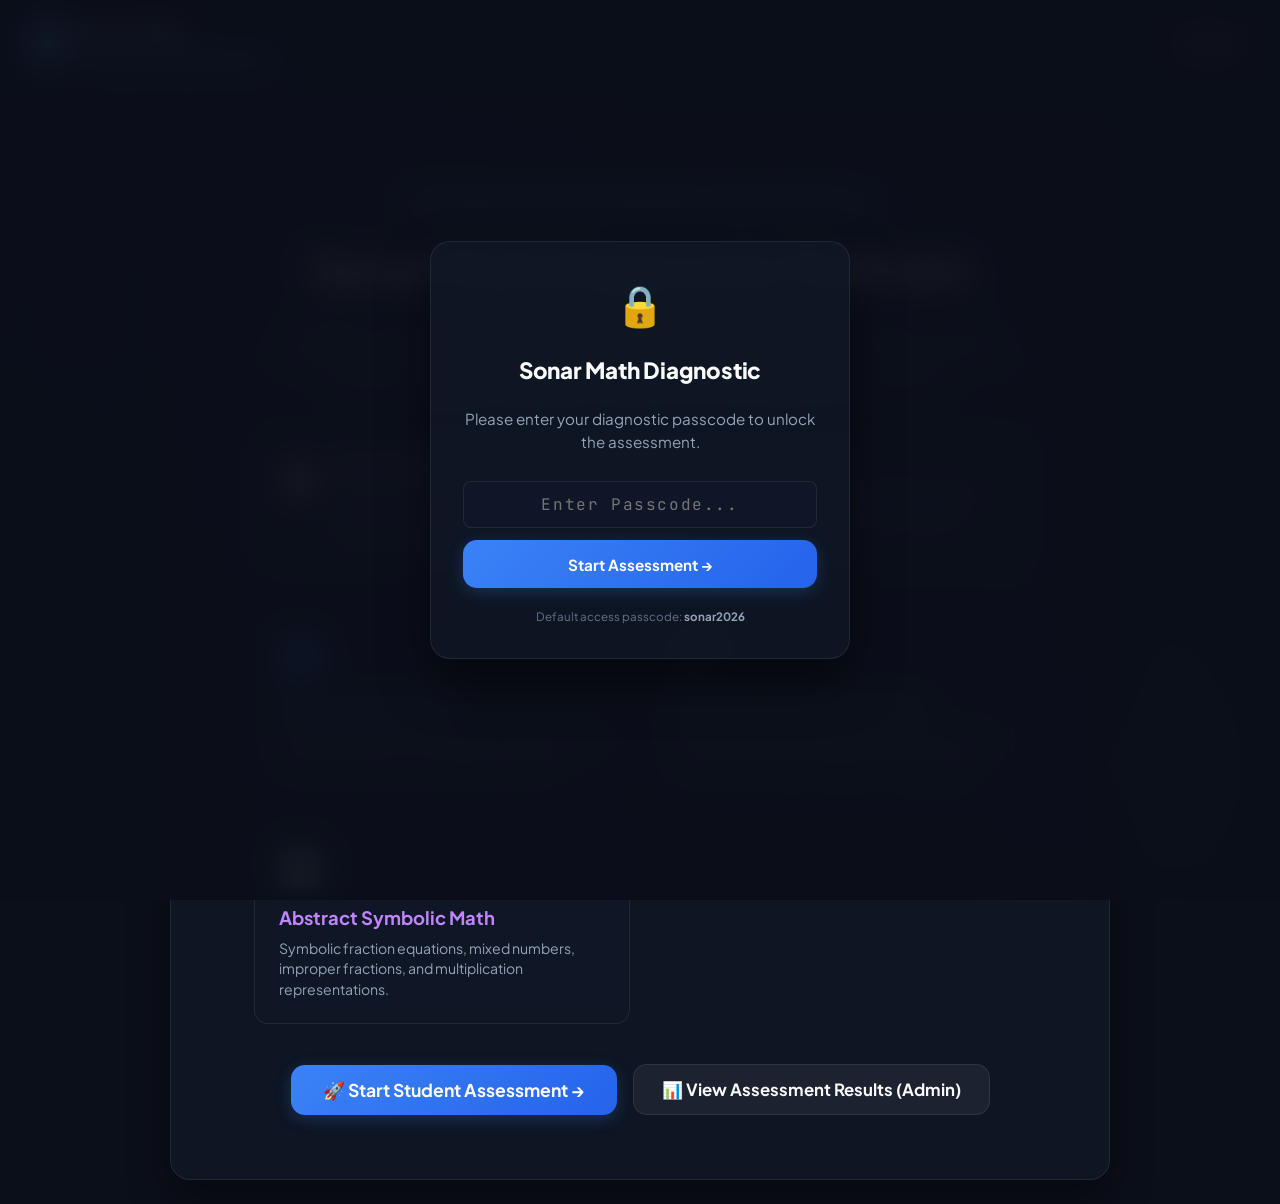
==== docs/index.html @ 07eb911c "feat: landing home page, admin results portal, and missed question review with modality explainers" ====
<!DOCTYPE html>
<html lang="en">
<head>
  <meta charset="UTF-8">
  <meta name="viewport" content="width=device-width, initial-scale=1.0, maximum-scale=1.0, user-scalable=no">
  <meta name="robots" content="noindex, nofollow">
  <title>Sonar Math: K-8 Diagnostic Sandbox (Oregon ODE & SEDA Compliant)</title>
  <link rel="stylesheet" href="styles.css">
</head>
<body class="student-mode">

  <!-- Beta Access Gatekeeper Overlay (Password Protection) -->
  <div id="beta-gatekeeper-overlay" class="calibration-overlay" style="display: none;">
    <div class="calibration-card" style="max-width: 420px;">
      <div style="font-size: 2.5rem;">🔒</div>
      <h3 class="calibration-title">Sonar Math Diagnostic</h3>
      <p class="calibration-subtitle">Please enter your diagnostic passcode to unlock the assessment.</p>
      
      <form id="form-beta-gate" style="display: flex; flex-direction: column; gap: 12px; margin-top: 8px;">
        <input 
          id="input-beta-passcode" 
          type="password" 
          placeholder="Enter Passcode..." 
          autocomplete="off"
          style="padding: 12px 16px; border-radius: var(--radius-sm); background: rgba(15, 23, 42, 0.9); border: 1.5px solid var(--border-subtle); color: #FFFFFF; font-family: var(--font-mono); font-size: 1rem; text-align: center; letter-spacing: 0.1em;"
        />
        <div id="gatekeeper-error" style="color: #F87171; font-size: 0.8rem; display: none;">
          Incorrect passcode. Please try again.
        </div>
        <button type="submit" class="btn btn-primary" style="justify-content: center; width: 100%;">
          Start Assessment →
        </button>
      </form>
      <div style="font-size: 0.72rem; color: #64748B;">
        Default access passcode: <strong style="color: #94A3B8;">sonar2026</strong>
      </div>
    </div>
  </div>

  <!-- App Header -->
  <header class="app-header">
    <div class="brand-container">
      <div class="brand-logo" id="brand-logo-trigger" title="Sonar Math Platform - Click to go Home" style="cursor: pointer;">
        <svg viewBox="0 0 24 24" width="22" height="22" fill="none" stroke="#FFFFFF" stroke-width="2.5" stroke-linecap="round" stroke-linejoin="round">
          <circle cx="12" cy="12" r="10"></circle>
          <path d="M12 2a7 7 0 0 1 7 7c0 5-7 13-7 13S5 14 5 9a7 7 0 0 1 7-7z"></path>
        </svg>
      </div>
      <div>
        <h1 class="brand-title" id="nav-brand-title" style="cursor: pointer;">Sonar Math</h1>
        <span class="brand-badge" id="header-assessment-badge">Grade 4 Fractions Diagnostic</span>
      </div>
    </div>

    <!-- Step Progress Tracker (Shown during diagnostic) -->
    <div class="step-progress-wrapper" id="step-progress-wrapper" style="display: none;">
      <div class="step-counter-text" id="step-counter-text">Question 1 of 15</div>
      <div class="step-progress-track">
        <div class="step-progress-fill" id="step-progress-fill" style="width: 5%;"></div>
      </div>
    </div>

    <!-- Header Actions -->
    <div style="display: flex; align-items: center; gap: 10px;">
      <button id="btn-header-home" type="button" class="btn btn-secondary" style="font-size: 0.8rem; padding: 6px 12px; min-height: 36px;" title="Go to Home Landing Page">
        🏠 Home
      </button>

      <button id="btn-read-aloud" type="button" class="audio-read-btn" style="display: none;" title="Listen to question">
        🔊 Listen
      </button>

      <!-- Researcher HUD Tools (Visible only when Dev Mode is toggled via F2) -->
      <div class="header-researcher-tools" id="header-researcher-tools">
        <button id="btn-toggle-mode" type="button" class="mode-toggle-btn" title="Toggle Developer HUD">
          <svg viewBox="0 0 24 24" width="14" height="14" fill="none" stroke="currentColor" stroke-width="2">
            <circle cx="12" cy="12" r="3"></circle>
            <path d="M19.4 15a1.65 1.65 0 0 0 .33 1.82l.06.06a2 2 0 0 1 0 2.83 2 2 0 0 1-2.83 0l-.06-.06a1.65 1.65 0 0 0-1.82-.33 1.65 1.65 0 0 0-1 1.51V21a2 2 0 0 1-2 2 2 2 0 0 1-2-2v-.09A1.65 1.65 0 0 0 9 19.4a1.65 1.65 0 0 0-1.82.33l-.06.06a2 2 0 0 1-2.83 0 2 2 0 0 1 0-2.83l.06-.06a1.65 1.65 0 0 0 .33-1.82 1.65 1.65 0 0 0-1.51-1H3a2 2 0 0 1-2-2 2 2 0 0 1 2-2h.09A1.65 1.65 0 0 0 4.6 9a1.65 1.65 0 0 0-.33-1.82l-.06-.06a2 2 0 0 1 0-2.83 2 2 0 0 1 2.83 0l.06.06a1.65 1.65 0 0 0 1.82.33H9a1.65 1.65 0 0 0 1-1.51V3a2 2 0 0 1 2-2 2 2 0 0 1 2 2v.09a1.65 1.65 0 0 0 1 1.51 1.65 1.65 0 0 0 1.82-.33l.06-.06a2 2 0 0 1 2.83 0 2 2 0 0 1 0 2.83l-.06.06a1.65 1.65 0 0 0-.33 1.82V9a1.65 1.65 0 0 0 1.51 1H21a2 2 0 0 1 2 2 2 2 0 0 1-2 2h-.09a1.65 1.65 0 0 0-1.51 1z"></path>
          </svg>
          <span id="mode-label">Researcher HUD</span>
        </button>

        <div id="ode-status-chip" class="status-chip is-pending">
          <span class="pulse-dot"></span>
          <span id="ode-status-text">ODE State Monitor</span>
        </div>
      </div>
    </div>
  </header>

  <!-- Main Container -->
  <main class="main-container">

    <!-- ======================================================================
         SCREEN: HOME / LANDING PAGE (INTRODUCTORY PORTAL)
         ====================================================================== -->
    <section id="screen-home" class="stage-card fsm-screen is-active">
      <div class="landing-hero">
        <div class="landing-badge">
          <span>🎯</span>
          <span>Oregon ODE & SEDA Standards Aligned Diagnostic</span>
        </div>
        <h2 class="landing-hero-title">Sonar Math Diagnostic Platform</h2>
        <p class="landing-hero-desc">
          A research-grade assessment designed to evaluate K-8 fraction cognition across multiple training modalities. 
          Identify mathematical misconceptions, discover learning modality strengths, and ensure Oregon state attemptedness compliance.
        </p>

        <!-- Assessment Introduction Notice -->
        <div class="landing-notice-card">
          <div style="font-size: 2rem;">📋</div>
          <div>
            <h3 style="color: #FFFFFF; font-size: 1.1rem; font-weight: 700; margin-bottom: 4px;">About This Diagnostic Assessment</h3>
            <p style="color: #94A3B8; font-size: 0.92rem; line-height: 1.5;">
              This is a zero-pressure assessment consisting of a 4-step onboarding setup and 15 interactive challenges. 
              Visible timers and score trackers are hidden during the test to eliminate testing anxiety and capture genuine mathematical reasoning.
            </p>
          </div>
        </div>

        <!-- 3 Training Modalities Overview -->
        <div class="landing-pillars-grid">
          <div class="landing-pillar-card">
            <div style="font-size: 2.2rem; margin-bottom: 12px;">🟦</div>
            <h3 style="color: #60A5FA; font-size: 1.15rem; font-weight: 700; margin-bottom: 6px;">Discrete Area Grids</h3>
            <p style="color: #94A3B8; font-size: 0.88rem; line-height: 1.45;">
              Partitioning unit block rectangles, shading parts of a whole, and cross-out subtraction models.
            </p>
          </div>

          <div class="landing-pillar-card">
            <div style="font-size: 2.2rem; margin-bottom: 12px;">🧪</div>
            <h3 style="color: #34D399; font-size: 1.15rem; font-weight: 700; margin-bottom: 6px;">Continuous Fluid Mechanics</h3>
            <p style="color: #94A3B8; font-size: 0.88rem; line-height: 1.45;">
              Graduated cylinder liquid pouring with resolution-invariant ±2% snap locking and interval sliders.
            </p>
          </div>

          <div class="landing-pillar-card">
            <div style="font-size: 2.2rem; margin-bottom: 12px;">🔢</div>
            <h3 style="color: #C084FC; font-size: 1.15rem; font-weight: 700; margin-bottom: 6px;">Abstract Symbolic Math</h3>
            <p style="color: #94A3B8; font-size: 0.88rem; line-height: 1.45;">
              Symbolic fraction equations, mixed numbers, improper fractions, and multiplication representations.
            </p>
          </div>
        </div>

        <!-- Call to Action Buttons -->
        <div class="landing-actions-row">
          <button id="btn-landing-start-assessment" type="button" class="btn btn-primary" style="font-size: 1.1rem; padding: 14px 32px;">
            🚀 Start Student Assessment →
          </button>
          <button id="btn-landing-open-admin" type="button" class="btn btn-secondary" style="font-size: 1.05rem; padding: 14px 28px;">
            📊 View Assessment Results (Admin)
          </button>
        </div>
      </div>
    </section>

    <!-- ======================================================================
         SCREEN: ADMIN / EDUCATOR RESULTS DASHBOARD
         ====================================================================== -->
    <section id="screen-admin-dashboard" class="stage-card fsm-screen">
      <div class="admin-dashboard-container">
        <div style="display: flex; justify-content: space-between; align-items: center; margin-bottom: 24px; flex-wrap: wrap; gap: 12px;">
          <div>
            <h2 class="onboarding-title" style="margin-bottom: 4px;">Assessment Results Portal</h2>
            <p style="color: #94A3B8; font-size: 0.95rem;">Review all student diagnostic submissions, ODE accountability metrics, and metacognitive delta scores.</p>
          </div>
          <button id="btn-admin-back-home" type="button" class="btn btn-secondary">
            ← Back to Home
          </button>
        </div>

        <!-- High-Level Stats -->
        <div class="admin-stats-row">
          <div class="admin-stat-card">
            <span class="metric-label">Total Submissions</span>
            <span class="admin-stat-number" id="admin-stat-total-sessions">0</span>
          </div>
          <div class="admin-stat-card">
            <span class="metric-label">Average Score</span>
            <span class="admin-stat-number" id="admin-stat-avg-score">--%</span>
          </div>
          <div class="admin-stat-card">
            <span class="metric-label">ODE Valid Rate</span>
            <span class="admin-stat-number" id="admin-stat-valid-rate" style="color: #10B981;">--%</span>
          </div>
          <div class="admin-stat-card">
            <span class="metric-label">Mean Motor Latency</span>
            <span class="admin-stat-number" id="admin-stat-avg-latency" style="color: #A855F7;">-- ms</span>
          </div>
        </div>

        <!-- Results Table -->
        <div class="admin-table-container">
          <table class="admin-table" id="admin-sessions-table">
            <thead>
              <tr>
                <th>Date / Time</th>
                <th>Session ID</th>
                <th>Grade</th>
                <th>Preferred Modality</th>
                <th>Score (15 Items)</th>
                <th>ODE Status</th>
                <th>Delta Calibration (Δ)</th>
                <th>Device</th>
              </tr>
            </thead>
            <tbody id="admin-sessions-tbody">
              <tr>
                <td colspan="8" style="text-align: center; color: #64748B; padding: 32px;">
                  No student assessment sessions recorded yet. Completed assessments will appear here automatically.
                </td>
              </tr>
            </tbody>
          </table>
        </div>

        <!-- Admin Table Actions -->
        <div style="display: flex; justify-content: space-between; align-items: center; flex-wrap: wrap; gap: 12px;">
          <div style="display: flex; gap: 10px; flex-wrap: wrap;">
            <button id="btn-admin-export-csv" type="button" class="btn btn-secondary">
              📥 Export All to CSV
            </button>
            <button id="btn-admin-export-json" type="button" class="btn btn-secondary">
              📥 Export All to JSON
            </button>
            <button id="btn-admin-load-demo" type="button" class="btn btn-secondary" style="color: #38BDF8; border-color: rgba(56, 189, 248, 0.4);">
              ✨ Load Demo Classroom Data
            </button>
          </div>
          <button id="btn-admin-clear-data" type="button" class="btn btn-secondary" style="color: #F87171; border-color: rgba(248, 113, 113, 0.3);">
            🗑️ Clear Stored Data
          </button>
        </div>
      </div>
    </section>
    
    <!-- ======================================================================
         SCREEN 1: GRADE ROUTER
         ====================================================================== -->
    <section id="screen-1-grade" class="stage-card fsm-screen">
      <div class="onboarding-card">
        <span class="onboarding-title-badge">Screen 1 of 20 • Diagnostic Setup</span>
        <h2 class="onboarding-title">Welcome to Sonar Math!</h2>
        <p class="onboarding-desc">Select your grade level to launch your personalized diagnostic assessment.</p>

        <div class="selection-grid-3">
          <div class="selection-card" data-grade="3">
            <span class="card-icon">🌱</span>
            <h3 class="card-title">Grade 3</h3>
            <p class="card-subtitle">Equal sharing, unit fractions, and basic visual partition foundations.</p>
          </div>

          <div class="selection-card is-selected" data-grade="4">
            <span class="card-icon">⚡</span>
            <div style="display: flex; justify-content: space-between; align-items: center;">
              <h3 class="card-title">Grade 4</h3>
              <span class="badge" style="background:#38BDF8; color:#0F172A; font-weight:800; font-size:0.7rem; padding:2px 8px; border-radius:10px;">ACTIVE PILOT</span>
            </div>
            <p class="card-subtitle">Equivalence, continuous volume transfer, decomposition & operations (CCSS 4.NF).</p>
          </div>

          <div class="selection-card" data-grade="5">
            <span class="card-icon">🚀</span>
            <h3 class="card-title">Grade 5</h3>
            <p class="card-subtitle">Unlike denominators, fractional scaling, and division of fractions.</p>
          </div>
        </div>

        <div style="display: flex; justify-content: space-between; align-items: center;">
          <button id="btn-back-to-home-from-grade" type="button" class="btn btn-secondary">
            ← Back to Home
          </button>
          <button id="btn-next-screen-1" type="button" class="btn btn-primary">
            Next: Modality Setup →
          </button>
        </div>
      </div>
    </section>

    <!-- ======================================================================
         SCREEN 2: MODALITY SELF-PERCEPTION SELECTION
         ====================================================================== -->
    <section id="screen-2-modality" class="stage-card fsm-screen">
      <div class="onboarding-card">
        <span class="onboarding-title-badge">Screen 2 of 20 • Metacognitive Calibration</span>
        <h2 class="onboarding-title">How do you like to explore math ideas best?</h2>
        <p class="onboarding-desc">Choose the learning style that feels most natural to you. We'll use this to calculate your Metacognitive Delta at the end!</p>

        <div class="selection-grid-3">
          <div class="selection-card is-selected" data-modality="discrete">
            <span class="card-icon">🟦</span>
            <h3 class="card-title">Visual & Area Grids</h3>
            <p class="card-subtitle">"I understand math best when I see shapes, shaded blocks, and partitioned rectangles."</p>
          </div>

          <div class="selection-card" data-modality="continuous">
            <span class="card-icon">🧪</span>
            <h3 class="card-title">Fluids & Sliders</h3>
            <p class="card-subtitle">"I understand math best when pouring liquid volume, sliding along lines, and measuring."</p>
          </div>

          <div class="selection-card" data-modality="abstract">
            <span class="card-icon">🔢</span>
            <h3 class="card-title">Numbers & Equations</h3>
            <p class="card-subtitle">"I understand math best using symbolic fraction numbers, equations, and mental math."</p>
          </div>
        </div>

        <div style="display: flex; justify-content: space-between; align-items: center;">
          <button id="btn-back-screen-2" type="button" class="btn btn-secondary">
            ← Back
          </button>
          <button id="btn-next-screen-2" type="button" class="btn btn-primary">
            Next: Choose Your Theme →
          </button>
        </div>
      </div>
    </section>

    <!-- ======================================================================
         SCREEN 3: BEHAVIORAL INTEREST PROMPT
         ====================================================================== -->
    <section id="screen-3-theme" class="stage-card fsm-screen">
      <div class="onboarding-card">
        <span class="onboarding-title-badge">Screen 3 of 20 • Laboratory Theme</span>
        <h2 class="onboarding-title">Choose your diagnostic lab theme!</h2>
        <p class="onboarding-desc">Pick an environment for your problem scenarios and interactive visual cues.</p>

        <div class="selection-grid-4">
          <div class="selection-card is-selected" data-theme="space">
            <span class="card-icon">🚀</span>
            <h3 class="card-title">Space Station</h3>
            <p class="card-subtitle">Rocket fuel mixtures, satellite solar grids, and orbital trajectories.</p>
          </div>

          <div class="selection-card" data-theme="ocean">
            <span class="card-icon">🌊</span>
            <h3 class="card-title">Marine Lab</h3>
            <p class="card-subtitle">Submarine ballast chambers, coral research grids, and ocean depth gauges.</p>
          </div>

          <div class="selection-card" data-theme="culinary">
            <span class="card-icon">🧁</span>
            <h3 class="card-title">Master Bakery</h3>
            <p class="card-subtitle">Ingredient measuring cups, sheet pan grids, and recipe portions.</p>
          </div>

          <div class="selection-card" data-theme="sports">
            <span class="card-icon">⚽</span>
            <h3 class="card-title">Sports Science</h3>
            <p class="card-subtitle">Hydration stations, stadium seating blocks, and track intervals.</p>
          </div>
        </div>

        <div style="display: flex; justify-content: space-between; align-items: center;">
          <button id="btn-back-screen-3" type="button" class="btn btn-secondary">
            ← Back
          </button>
          <button id="btn-next-screen-3" type="button" class="btn btn-primary">
            Next: Device Calibration →
          </button>
        </div>
      </div>
    </section>

    <!-- ======================================================================
         SCREEN 4: SANDBOX WELCOME & PRE-TEST DEVICE CALIBRATION CHECK
         ====================================================================== -->
    <section id="screen-4-calibration" class="stage-card fsm-screen">
      <div class="onboarding-card">
        <span class="onboarding-title-badge">Screen 4 of 20 • Pre-Test Verification</span>
        <h2 class="onboarding-title">Screen, Touch & Sound Check</h2>
        <p class="onboarding-desc">Before starting the math problems, tap each target bubble below to verify that your inputs and buttons are acknowledged!</p>

        <div class="calibration-stage-container">
          <div class="calibration-targets-box" id="calibration-interactive-box">
            <div class="calibration-target-bubble" id="cal-target-1" data-target="1">
              <span>Target</span>
              <span>1</span>
            </div>
            <div class="calibration-target-bubble" id="cal-target-2" data-target="2">
              <span>Target</span>
              <span>2</span>
            </div>
            <div class="calibration-target-bubble" id="cal-target-3" data-target="3">
              <span>Target</span>
              <span>3</span>
            </div>
          </div>

          <div class="calibration-checklist">
            <div class="checklist-item" id="chk-input-ready">
              <span class="checklist-icon">1</span>
              <span>Touch / Mouse Input: Tap all 3 target bubbles above to calibrate interaction</span>
            </div>
            <div class="checklist-item" id="chk-sound-ready">
              <span class="checklist-icon">2</span>
              <span>Sound & Audio Voice: Tap "Test Voice" to confirm audio read-aloud works</span>
            </div>
            <div class="checklist-item" id="chk-latency-ready">
              <span class="checklist-icon">3</span>
              <span>Input Latency Baseline: Zero-pressure background motor tracking initialized</span>
            </div>
          </div>

          <div style="display: flex; justify-content: space-between; align-items: center; margin-top: 8px;">
            <button id="btn-cal-test-voice" type="button" class="btn btn-secondary">
              🔊 Test Voice
            </button>
            <button id="btn-start-diagnostic" type="button" class="btn btn-primary" disabled style="opacity: 0.5; cursor: not-allowed;">
              Begin Diagnostic Assessment (15 Items) →
            </button>
          </div>
        </div>
      </div>
    </section>

    <!-- ======================================================================
         SCREENS 5-19: THE 15-QUESTION DIAGNOSTIC BATTERY
         ====================================================================== -->
    <section id="screen-diagnostic" class="stage-card fsm-screen">
      <!-- Item Navigation Tabs (Hidden in student mode for calm focus, visible in HUD) -->
      <nav class="item-nav-bar" id="item-nav-bar" aria-label="Question Navigation" style="display: none;">
        <div id="item-tabs" class="item-tabs">
          <!-- Populated dynamically via questions.data.js -->
        </div>
      </nav>

      <div class="prompt-section">
        <div style="display: flex; justify-content: space-between; align-items: center; gap: 12px;">
          <span id="prompt-badge" class="prompt-badge">Phase 1 • CONTINUOUS</span>
          <span id="question-progress-badge" style="font-size: 0.82rem; font-weight: 700; color: #94A3B8;">Question 1 of 15</span>
        </div>
        <h2 id="prompt-title" class="prompt-title">Pour water into the graduated cylinder until it is exactly 3/4 full.</h2>
        <p id="prompt-subtitle" class="prompt-subtitle">Drag the water level to fill the cylinder. Release when you are ready.</p>
      </div>

      <!-- Canvas Viewport (Dynamically mounts the 5 mechanics) -->
      <div id="canvas-viewport" class="canvas-viewport">
        <!-- Rendered by CylinderComponent, GridComponent, NumberLineSliderComponent, MultipleChoiceComponent, or NumericFractionInputComponent -->
      </div>

      <!-- Stage Footer Actions -->
      <footer class="stage-footer">
        <button id="btn-reset-manipulative" type="button" class="btn btn-secondary">
          <svg viewBox="0 0 24 24" width="18" height="18" fill="none" stroke="currentColor" stroke-width="2">
            <path d="M3 12a9 9 0 1 0 9-9 9.75 9.75 0 0 0-6.74 2.74L3 8"></path>
            <path d="M3 3v5h5"></path>
          </svg>
          Reset
        </button>

        <button id="btn-submit-answer" type="button" class="btn btn-primary">
          Submit Response & Continue →
        </button>
      </footer>
    </section>

    <!-- ======================================================================
         SCREEN 20: POST-ASSESSMENT & METACOGNITIVE DELTA REPORT PAGE
         ====================================================================== -->
    <section id="screen-20-postcheck" class="stage-card fsm-screen">
      <div id="postcheck-mount-point">
        <!-- Rendered dynamically by renderScreen20Delta() -->
      </div>
    </section>

    <!-- ======================================================================
         RESEARCHER / PROCTOR HUD (HIDDEN IN STUDENT MODE)
         ====================================================================== -->
    <aside class="sidebar" id="researcher-sidebar">
      
      <!-- Micro-Telemetry HUD -->
      <div class="hud-panel">
        <div class="hud-header">
          <span class="hud-title">Micro-Telemetry HUD</span>
          <span style="font-size: 0.75rem; color: #64748B;">performance.now()</span>
        </div>

        <div class="metric-grid">
          <div class="metric-card">
            <span class="metric-label">First Touch Latency</span>
            <span id="telemetry-first-interaction" class="metric-value highlight-cyan">-- ms</span>
          </div>

          <div class="metric-card">
            <span class="metric-label">Active Item Time</span>
            <span id="telemetry-latency" class="metric-value">0.0 s</span>
          </div>

          <div class="metric-card">
            <span class="metric-label">Input Mechanism</span>
            <span id="telemetry-input" class="metric-value">UNKNOWN</span>
          </div>

          <div class="metric-card">
            <span class="metric-label">Magnetic Snap (±2%)</span>
            <span id="telemetry-snap" class="metric-value">SEEKING...</span>
          </div>

          <div class="metric-card">
            <span class="metric-label">Current Reading</span>
            <span id="telemetry-current-val" class="metric-value highlight-cyan">0.0%</span>
          </div>

          <div class="metric-card">
            <span class="metric-label">Friction Markers</span>
            <span id="telemetry-friction" class="metric-value">0 events</span>
          </div>
        </div>

        <div class="metric-card" style="margin-top: 4px;">
          <span class="metric-label">Pedagogical Evaluation</span>
          <span id="telemetry-accuracy" class="metric-value highlight-amber">ADJUSTING</span>
        </div>
      </div>

      <!-- Oregon ODE & Offline Storage Inspector -->
      <div class="hud-panel">
        <div class="hud-header">
          <span class="hud-title">ODE State Accountability</span>
          <span id="ode-attempted-count" style="font-family: var(--font-mono); font-weight: 700; color: #38BDF8;">0 / 15</span>
        </div>

        <div class="metric-card">
          <span class="metric-label">Oregon Accountability Status</span>
          <span id="ode-codes-badge" class="metric-value highlight-amber">TstAtmptCd: 'I' • TstValidCd: 'N'</span>
          <p style="font-size: 0.72rem; color: #94A3B8; margin-top: 4px;">
            At least 5 attempted items required for a valid attempt (TstAtmptCd = 'P', TstValidCd = 'Y').
          </p>
        </div>

        <div class="sim-controls">
          <div style="font-size: 0.75rem; color: #64748B; font-weight: 700; text-transform: uppercase;">
            Connection State: <span id="net-status-badge" style="color: #10B981;">Online (Cloud Ready)</span>
          </div>
          <button id="btn-toggle-wifi" type="button" class="btn btn-secondary" style="font-size: 0.8rem; padding: 8px 12px; min-height: 38px;">
            Simulate Home Wi-Fi Blip
          </button>
          <button id="btn-sync-now" type="button" class="btn btn-secondary" style="font-size: 0.8rem; padding: 8px 12px; min-height: 38px;">
            Trigger Background Auto-Sync
          </button>
        </div>

        <div>
          <span class="metric-label" style="display: block; margin-bottom: 8px;">Write-Ahead Offline Store (IndexedDB)</span>
          <div id="offline-queue-list" class="offline-inspector-list">
            <div style="font-size: 0.78rem; color: #64748B; text-align: center; padding: 12px;">
              No items submitted yet. Tap "Submit Response" to commit items to offline cache.
            </div>
          </div>
        </div>
      </div>

    </aside>
  </main>

  <!-- Training Modality Explainer Pop-up Modal Container -->
  <div id="modality-explainer-modal" class="explainer-modal-overlay" style="display: none;">
    <div class="explainer-modal-card">
      <div class="explainer-modal-header">
        <div style="display: flex; align-items: center; gap: 8px;">
          <span id="explainer-modal-icon" style="font-size: 1.5rem;">🟦</span>
          <h3 id="explainer-modal-title" style="color: #FFFFFF; font-size: 1.25rem; font-weight: 800;">Modality Explanation</h3>
        </div>
        <button id="btn-close-explainer-modal" type="button" style="background: none; border: none; color: #94A3B8; font-size: 1.5rem; cursor: pointer; line-height: 1;">
          ✕
        </button>
      </div>
      <div id="explainer-modal-body" class="explainer-modal-body">
        <!-- Filled dynamically -->
      </div>
      <div style="display: flex; justify-content: flex-end;">
        <button id="btn-dismiss-explainer-modal" type="button" class="btn btn-primary">
          Got It, Thanks!
        </button>
      </div>
    </div>
  </div>

  <script src="config.js"></script>
  <script src="questions.data.js"></script>
  <script src="app.js"></script>
</body>
</html>
---- docs/styles.css ----
/* ============================================================================
   SONAR MATH MVP: DESIGN SYSTEM & INTERACTIVE SANDBOX STYLES
   ============================================================================ */

@import url('https://fonts.googleapis.com/css2?family=Plus+Jakarta+Sans:wght@400;500;600;700;800&family=JetBrains+Mono:wght@500;600&display=swap');

:root {
  --font-sans: 'Plus Jakarta Sans', system-ui, -apple-system, sans-serif;
  --font-mono: 'JetBrains Mono', monospace;

  /* Colors */
  --bg-primary: #0B0F19;
  --bg-secondary: #111827;
  --bg-card: rgba(17, 24, 39, 0.75);
  --bg-card-hover: rgba(30, 41, 59, 0.85);
  
  --border-subtle: rgba(255, 255, 255, 0.08);
  --border-active: rgba(59, 130, 246, 0.5);

  --text-main: #F8FAFC;
  --text-muted: #94A3B8;
  --text-dim: #64748B;

  --accent-blue: #3B82F6;
  --accent-blue-hover: #2563EB;
  --accent-cyan: #06B6D4;
  --accent-emerald: #10B981;
  --accent-amber: #F59E0B;
  --accent-rose: #F43F5E;

  --glow-blue: rgba(59, 130, 246, 0.25);
  --glow-emerald: rgba(16, 185, 129, 0.25);

  --radius-sm: 8px;
  --radius-md: 14px;
  --radius-lg: 20px;
  --radius-full: 9999px;
}

* {
  box-sizing: border-box;
  margin: 0;
  padding: 0;
  -webkit-tap-highlight-color: transparent;
}

body {
  font-family: var(--font-sans);
  background-color: var(--bg-primary);
  color: var(--text-main);
  min-height: 100vh;
  line-height: 1.5;
  background-image: 
    radial-gradient(circle at 15% 15%, rgba(37, 99, 235, 0.12) 0%, transparent 40%),
    radial-gradient(circle at 85% 85%, rgba(16, 185, 129, 0.08) 0%, transparent 40%);
  background-attachment: fixed;
  overflow-x: hidden;
}

/* App Header */
.app-header {
  display: flex;
  justify-content: space-between;
  align-items: center;
  padding: 16px 28px;
  background: rgba(11, 15, 25, 0.8);
  backdrop-filter: blur(16px);
  border-bottom: 1px solid var(--border-subtle);
  position: sticky;
  top: 0;
  z-index: 50;
}

.brand-container {
  display: flex;
  align-items: center;
  gap: 12px;
}

.brand-logo {
  width: 38px;
  height: 38px;
  background: linear-gradient(135deg, var(--accent-blue), var(--accent-cyan));
  border-radius: var(--radius-sm);
  display: flex;
  align-items: center;
  justify-content: center;
  box-shadow: 0 0 20px var(--glow-blue);
}

.brand-title {
  font-size: 1.25rem;
  font-weight: 800;
  letter-spacing: -0.02em;
  background: linear-gradient(90deg, #FFFFFF, #CBD5E1);
  -webkit-background-clip: text;
  -webkit-text-fill-color: transparent;
}

.brand-badge {
  font-size: 0.7rem;
  font-weight: 700;
  text-transform: uppercase;
  padding: 3px 8px;
  background: rgba(59, 130, 246, 0.15);
  color: var(--accent-cyan);
  border: 1px solid rgba(59, 130, 246, 0.3);
  border-radius: var(--radius-full);
}

.header-status {
  display: flex;
  align-items: center;
  gap: 12px;
}

.status-chip {
  display: inline-flex;
  align-items: center;
  gap: 6px;
  padding: 6px 14px;
  border-radius: var(--radius-full);
  font-size: 0.8rem;
  font-weight: 600;
  background: rgba(255, 255, 255, 0.05);
  border: 1px solid var(--border-subtle);
}

.status-chip.is-valid {
  background: rgba(16, 185, 129, 0.12);
  border-color: rgba(16, 185, 129, 0.4);
  color: var(--accent-emerald);
}

.status-chip.is-pending {
  background: rgba(245, 158, 11, 0.12);
  border-color: rgba(245, 158, 11, 0.4);
  color: var(--accent-amber);
}

.pulse-dot {
  width: 8px;
  height: 8px;
  border-radius: 50%;
  background: currentColor;
  box-shadow: 0 0 8px currentColor;
  animation: pulse 2s infinite ease-in-out;
}

@keyframes pulse {
  0%, 100% { opacity: 1; transform: scale(1); }
  50% { opacity: 0.4; transform: scale(0.85); }
}

/* Layout */
.main-container {
  max-width: 1360px;
  margin: 0 auto;
  padding: 24px;
  display: grid;
  grid-template-columns: 1fr 340px;
  gap: 24px;
}

@media (max-width: 1024px) {
  .main-container {
    grid-template-columns: 1fr;
  }
}

/* Question Stage Card */
.stage-card {
  background: var(--bg-card);
  backdrop-filter: blur(20px);
  border: 1px solid var(--border-subtle);
  border-radius: var(--radius-lg);
  padding: 28px;
  display: flex;
  flex-direction: column;
  gap: 20px;
  box-shadow: 0 20px 40px rgba(0, 0, 0, 0.4);
}

.item-nav-bar {
  display: flex;
  align-items: center;
  justify-content: space-between;
  border-bottom: 1px solid var(--border-subtle);
  padding-bottom: 16px;
}

.item-tabs {
  display: flex;
  gap: 8px;
  overflow-x: auto;
  padding-bottom: 4px;
}

.item-tab {
  padding: 8px 16px;
  border-radius: var(--radius-sm);
  background: rgba(255, 255, 255, 0.04);
  border: 1px solid var(--border-subtle);
  color: var(--text-muted);
  font-family: var(--font-sans);
  font-size: 0.85rem;
  font-weight: 600;
  cursor: pointer;
  transition: all 0.2s cubic-bezier(0.16, 1, 0.3, 1);
  white-space: nowrap;
}

.item-tab:hover {
  background: rgba(255, 255, 255, 0.08);
  color: var(--text-main);
}

.item-tab.is-active {
  background: var(--accent-blue);
  color: #FFFFFF;
  border-color: var(--accent-blue);
  box-shadow: 0 0 16px var(--glow-blue);
}

.prompt-section {
  display: flex;
  flex-direction: column;
  gap: 8px;
}

.prompt-badge {
  display: inline-flex;
  align-self: flex-start;
  padding: 4px 10px;
  font-size: 0.75rem;
  font-weight: 700;
  text-transform: uppercase;
  letter-spacing: 0.05em;
  background: rgba(59, 130, 246, 0.15);
  color: var(--accent-cyan);
  border-radius: var(--radius-full);
}

.prompt-title {
  font-size: 1.4rem;
  font-weight: 700;
  color: var(--text-main);
  letter-spacing: -0.01em;
}

.prompt-subtitle {
  font-size: 0.95rem;
  color: var(--text-muted);
}

/* Manipulative Canvas Viewport */
.canvas-viewport {
  min-height: 440px;
  background: radial-gradient(circle at center, rgba(30, 41, 59, 0.5) 0%, rgba(15, 23, 42, 0.9) 100%);
  border: 1px solid var(--border-subtle);
  border-radius: var(--radius-md);
  position: relative;
  display: flex;
  align-items: center;
  justify-content: center;
  padding: 24px;
  overflow: hidden;
}

/* Graduated Cylinder Custom Elements */
.graduated-cylinder-canvas {
  cursor: ns-resize;
}

/* Discrete Block Grid Component Styles */
.discrete-block-grid-wrapper {
  display: flex;
  flex-direction: column;
  align-items: center;
  gap: 20px;
  width: 100%;
}

.grid-unit-block {
  width: 100%;
  aspect-ratio: 1;
  background: rgba(30, 41, 59, 0.85);
  border: 2px solid rgba(255, 255, 255, 0.15);
  border-radius: 10px;
  cursor: pointer;
  position: relative;
  display: flex;
  align-items: center;
  justify-content: center;
  transition: all 0.18s cubic-bezier(0.16, 1, 0.3, 1);
  user-select: none;
  min-width: 56px;
  min-height: 56px; /* Tablet Deployment Target */
}

.grid-unit-block:hover {
  border-color: var(--accent-blue);
  transform: translateY(-2px);
}

.grid-unit-block.is-highlighted {
  background: linear-gradient(135deg, var(--accent-blue), #2563EB);
  border-color: #93C5FD;
  box-shadow: 0 0 16px var(--glow-blue);
}

.grid-unit-block.is-crossed-out {
  background: rgba(239, 68, 68, 0.15);
  border-color: rgba(239, 68, 68, 0.5);
}

.cell-coordinate-label {
  font-family: var(--font-mono);
  font-size: 0.85rem;
  font-weight: 700;
  color: rgba(255, 255, 255, 0.7);
}

.grid-unit-block.is-highlighted .cell-coordinate-label {
  color: #FFFFFF;
}

.cross-out-overlay {
  position: absolute;
  inset: 0;
  display: flex;
  align-items: center;
  justify-content: center;
  pointer-events: none;
}

.grid-status-bar {
  display: flex;
  justify-content: space-between;
  align-items: center;
  width: 100%;
  max-width: 440px;
  padding: 10px 16px;
  background: rgba(255, 255, 255, 0.04);
  border: 1px solid var(--border-subtle);
  border-radius: var(--radius-sm);
  font-size: 0.85rem;
}

.mode-badge {
  color: var(--text-muted);
}

.fraction-badge strong {
  color: var(--accent-cyan);
  font-family: var(--font-mono);
}

/* Actions Footer */
.stage-footer {
  display: flex;
  justify-content: space-between;
  align-items: center;
  padding-top: 12px;
}

.btn {
  display: inline-flex;
  align-items: center;
  gap: 8px;
  padding: 12px 24px;
  border-radius: var(--radius-md);
  font-family: var(--font-sans);
  font-size: 0.95rem;
  font-weight: 700;
  cursor: pointer;
  border: none;
  transition: all 0.2s cubic-bezier(0.16, 1, 0.3, 1);
  min-height: 48px; /* Tablet touch target */
}

.btn-secondary {
  background: rgba(255, 255, 255, 0.06);
  color: var(--text-main);
  border: 1px solid var(--border-subtle);
}

.btn-secondary:hover {
  background: rgba(255, 255, 255, 0.12);
}

.btn-primary {
  background: linear-gradient(135deg, var(--accent-blue), var(--accent-blue-hover));
  color: #FFFFFF;
  box-shadow: 0 4px 16px var(--glow-blue);
}

.btn-primary:hover {
  transform: translateY(-1px);
  box-shadow: 0 6px 24px rgba(59, 130, 246, 0.4);
}

/* Telemetry & Offline Sidebar HUD */
.sidebar {
  display: flex;
  flex-direction: column;
  gap: 20px;
}

.hud-panel {
  background: var(--bg-card);
  backdrop-filter: blur(20px);
  border: 1px solid var(--border-subtle);
  border-radius: var(--radius-lg);
  padding: 20px;
  display: flex;
  flex-direction: column;
  gap: 16px;
}

.hud-header {
  display: flex;
  justify-content: space-between;
  align-items: center;
  border-bottom: 1px solid var(--border-subtle);
  padding-bottom: 10px;
}

.hud-title {
  font-size: 0.9rem;
  font-weight: 700;
  text-transform: uppercase;
  letter-spacing: 0.05em;
  color: var(--text-muted);
}

.metric-grid {
  display: grid;
  grid-template-columns: 1fr 1fr;
  gap: 12px;
}

.metric-card {
  background: rgba(255, 255, 255, 0.03);
  border: 1px solid var(--border-subtle);
  border-radius: var(--radius-sm);
  padding: 12px;
  display: flex;
  flex-direction: column;
  gap: 4px;
}

.metric-label {
  font-size: 0.72rem;
  font-weight: 600;
  color: var(--text-dim);
  text-transform: uppercase;
}

.metric-value {
  font-family: var(--font-mono);
  font-size: 1.15rem;
  font-weight: 700;
  color: var(--text-main);
}

.metric-value.highlight-cyan {
  color: var(--accent-cyan);
}

.metric-value.highlight-green {
  color: var(--accent-emerald);
}

.metric-value.highlight-amber {
  color: var(--accent-amber);
}

/* Offline Queue Inspector */
.offline-inspector-list {
  display: flex;
  flex-direction: column;
  gap: 8px;
  max-height: 220px;
  overflow-y: auto;
}

.offline-item-row {
  display: flex;
  justify-content: space-between;
  align-items: center;
  padding: 8px 12px;
  background: rgba(255, 255, 255, 0.02);
  border: 1px solid var(--border-subtle);
  border-radius: var(--radius-sm);
  font-size: 0.8rem;
}

.sync-tag {
  font-size: 0.7rem;
  font-weight: 700;
  padding: 2px 8px;
  border-radius: var(--radius-full);
  text-transform: uppercase;
}

.sync-tag.pending {
  background: rgba(245, 158, 11, 0.15);
  color: var(--accent-amber);
}

.sync-tag.synced {
  background: rgba(16, 185, 129, 0.15);
  color: var(--accent-emerald);
}

/* Simulation Controls */
.sim-controls {
  display: flex;
  flex-direction: column;
  gap: 10px;
}

.toggle-switch-label {
  display: flex;
  justify-content: space-between;
  align-items: center;
  font-size: 0.85rem;
  font-weight: 600;
  color: var(--text-muted);
  cursor: pointer;
}

/* ============================================================================
   ZERO-PRESSURE STUDENT MODE & RESEARCHER TOGGLE
   ============================================================================ */

/* When in student mode, hide developer telemetry inspector from child */
body.student-mode .sidebar {
  display: none;
}

body.student-mode .main-container {
  grid-template-columns: 1fr;
  max-width: 900px;
}

body.student-mode .header-status .status-chip {
  /* Keep quiet subtle dot for parent/proctor without scary invalidation warnings */
  background: transparent;
  border-color: transparent;
  color: var(--text-dim);
  font-size: 0.75rem;
}

.mode-toggle-btn {
  display: inline-flex;
  align-items: center;
  gap: 6px;
  padding: 6px 12px;
  border-radius: var(--radius-full);
  background: rgba(255, 255, 255, 0.05);
  border: 1px solid var(--border-subtle);
  color: var(--text-muted);
  font-size: 0.75rem;
  font-weight: 600;
  cursor: pointer;
  transition: all 0.2s ease;
}

.mode-toggle-btn:hover {
  background: rgba(255, 255, 255, 0.1);
  color: var(--text-main);
}

.mode-toggle-btn.is-dev {
  background: rgba(59, 130, 246, 0.15);
  border-color: rgba(59, 130, 246, 0.4);
  color: var(--accent-cyan);
}

/* ============================================================================
   POST-ASSESSMENT CELEBRATION & METACOGNITIVE REFLECTION
   ============================================================================ */

.celebration-view {
  display: flex;
  flex-direction: column;
  align-items: center;
  text-align: center;
  padding: 36px 20px;
  gap: 24px;
}

.celebration-icon {
  width: 72px;
  height: 72px;
  border-radius: 50%;
  background: linear-gradient(135deg, #10B981, #06B6D4);
  display: flex;
  align-items: center;
  justify-content: center;
  box-shadow: 0 0 30px var(--glow-emerald);
  animation: bounce 1.2s ease-in-out infinite alternate;
}

@keyframes bounce {
  from { transform: translateY(0); }
  to { transform: translateY(-8px); }
}

.celebration-title {
  font-size: 2rem;
  font-weight: 800;
  letter-spacing: -0.02em;
  background: linear-gradient(90deg, #FFFFFF, #93C5FD);
  -webkit-background-clip: text;
  -webkit-text-fill-color: transparent;
}

.celebration-subtitle {
  color: var(--text-muted);
  font-size: 1.05rem;
  max-width: 540px;
}

.reflection-panel {
  width: 100%;
  max-width: 680px;
  background: rgba(30, 41, 59, 0.4);
  border: 1px solid var(--border-subtle);
  border-radius: var(--radius-md);
  padding: 24px;
  text-align: left;
  display: flex;
  flex-direction: column;
  gap: 16px;
}

.reflection-title {
  font-size: 1.15rem;
  font-weight: 700;
  color: var(--text-main);
  display: flex;
  align-items: center;
  gap: 8px;
}

.misconception-chips {
  display: flex;
  flex-wrap: wrap;
  gap: 10px;
  margin-top: 8px;
}

.chip-btn {
  padding: 10px 16px;
  border-radius: var(--radius-full);
  background: rgba(255, 255, 255, 0.05);
  border: 1.5px solid var(--border-subtle);
  color: var(--text-main);
  font-family: var(--font-sans);
  font-size: 0.88rem;
  font-weight: 600;
  cursor: pointer;
  transition: all 0.2s cubic-bezier(0.16, 1, 0.3, 1);
  min-height: 44px; /* Tablet friendly */
}

.chip-btn:hover {
  background: rgba(59, 130, 246, 0.15);
  border-color: var(--accent-blue);
  transform: translateY(-1px);
}

.chip-btn.is-selected {
  background: var(--accent-blue);
  border-color: var(--accent-blue);
  color: #FFFFFF;
  box-shadow: 0 0 16px var(--glow-blue);
}

.retry-container {
  margin-top: 16px;
  padding: 20px;
  background: rgba(15, 23, 42, 0.8);
  border: 1px dashed rgba(59, 130, 246, 0.4);
  border-radius: var(--radius-md);
  display: flex;
  flex-direction: column;
  gap: 12px;
}

/* ============================================================================
   AUDIO READ-ALOUD PROMPT (WEB SPEECH API)
   ============================================================================ */

.audio-read-btn {
  display: inline-flex;
  align-items: center;
  gap: 6px;
  padding: 6px 14px;
  border-radius: var(--radius-full);
  background: rgba(59, 130, 246, 0.12);
  border: 1px solid rgba(59, 130, 246, 0.3);
  color: var(--accent-cyan);
  font-family: var(--font-sans);
  font-size: 0.8rem;
  font-weight: 700;
  cursor: pointer;
  transition: all 0.2s ease;
  min-height: 38px;
  align-self: flex-start;
}

.audio-read-btn:hover {
  background: rgba(59, 130, 246, 0.22);
  border-color: var(--accent-blue);
  transform: translateY(-1px);
}

.audio-read-btn.is-speaking {
  background: rgba(16, 185, 129, 0.2);
  border-color: #10B981;
  color: #10B981;
  animation: pulse 1.5s infinite;
}

/* ============================================================================
   PRE-TEST TOUCH & AUDIO CALIBRATION
   ============================================================================ */

.calibration-overlay {
  position: fixed;
  inset: 0;
  background: rgba(11, 15, 25, 0.92);
  backdrop-filter: blur(16px);
  z-index: 100;
  display: flex;
  align-items: center;
  justify-content: center;
  padding: 24px;
}

.calibration-card {
  background: var(--bg-card);
  border: 1px solid var(--border-subtle);
  border-radius: var(--radius-lg);
  padding: 32px;
  max-width: 540px;
  width: 100%;
  display: flex;
  flex-direction: column;
  gap: 20px;
  box-shadow: 0 24px 48px rgba(0, 0, 0, 0.5);
  text-align: center;
}

.calibration-title {
  font-size: 1.4rem;
  font-weight: 800;
  letter-spacing: -0.01em;
  color: var(--text-main);
}

.calibration-subtitle {
  font-size: 0.95rem;
  color: var(--text-muted);
}

.calibration-bubble-stage {
  min-height: 180px;
  background: rgba(15, 23, 42, 0.6);
  border: 2px dashed rgba(255, 255, 255, 0.12);
  border-radius: var(--radius-md);
  position: relative;
  display: flex;
  align-items: center;
  justify-content: center;
  overflow: hidden;
}

.calibration-bubble {
  position: absolute;
  width: 58px;
  height: 58px;
  border-radius: 50%;
  background: linear-gradient(135deg, var(--accent-blue), var(--accent-cyan));
  color: #FFFFFF;
  font-family: var(--font-mono);
  font-size: 1.1rem;
  font-weight: 800;
  border: 2px solid #FFFFFF;
  cursor: pointer;
  display: flex;
  align-items: center;
  justify-content: center;
  box-shadow: 0 0 20px var(--glow-blue);
  transition: transform 0.15s ease;
  user-select: none;
}

.calibration-bubble:active {
  transform: scale(0.9);
}

/* ============================================================================
   PARENT & TEACHER LEARNING SUMMARY CARD
   ============================================================================ */

.summary-card {
  width: 100%;
  max-width: 680px;
  background: rgba(17, 24, 39, 0.9);
  border: 1px solid var(--border-subtle);
  border-radius: var(--radius-md);
  padding: 24px;
  text-align: left;
  display: flex;
  flex-direction: column;
  gap: 16px;
  margin-top: 12px;
}

.summary-header {
  display: flex;
  justify-content: space-between;
  align-items: center;
  border-bottom: 1px solid var(--border-subtle);
  padding-bottom: 12px;
}

.summary-title {
  font-size: 1.1rem;
  font-weight: 700;
  color: var(--text-main);
}

.summary-badge {
  font-size: 0.75rem;
  font-weight: 700;
  text-transform: uppercase;
  padding: 4px 10px;
  background: rgba(16, 185, 129, 0.15);
  color: var(--accent-emerald);
  border-radius: var(--radius-full);
}

.domain-score-row {
  display: flex;
  justify-content: space-between;
  align-items: center;
  padding: 8px 12px;
  background: rgba(255, 255, 255, 0.03);
  border-radius: var(--radius-sm);
  font-size: 0.88rem;
}

.strength-tag {
  display: inline-flex;
  align-items: center;
  gap: 6px;
  color: #93C5FD;
  font-size: 0.85rem;
  padding: 4px 8px;
  background: rgba(59, 130, 246, 0.12);
  border-radius: var(--radius-sm);
}

@media print {
  body {
    background: #FFFFFF !important;
    color: #000000 !important;
  }
  .app-header, .sidebar, .btn, .item-nav-bar, .reflection-panel, .step-progress-bar {
    display: none !important;
  }
  .stage-card, .summary-card {
    border: none !important;
    box-shadow: none !important;
    background: transparent !important;
    color: #000000 !important;
  }
}

/* ============================================================================
   14. ONBOARDING & FINITE STATE MACHINE (SCREENS 1-4, 5-19, 20)
   ============================================================================ */

.fsm-screen {
  display: none;
  animation: fadeInScreen 0.3s ease-out;
}
.fsm-screen.is-active {
  display: block;
}

@keyframes fadeInScreen {
  from { opacity: 0; transform: translateY(8px); }
  to { opacity: 1; transform: translateY(0); }
}

/* Student Mode Defaults */
body.student-mode .sidebar {
  display: none !important;
}
body.student-mode .header-researcher-tools {
  display: none !important;
}
body.student-mode .main-container {
  display: flex;
  justify-content: center;
  max-width: 980px;
  margin: 0 auto;
  padding: 24px 20px;
}
body.student-mode .stage-card {
  width: 100%;
}

/* Progress Header Bar */
.step-progress-wrapper {
  display: flex;
  flex-direction: column;
  gap: 6px;
  align-items: flex-end;
}
.step-counter-text {
  font-size: 0.8rem;
  font-weight: 700;
  color: #94A3B8;
  letter-spacing: 0.04em;
  text-transform: uppercase;
}
.step-progress-track {
  width: 160px;
  height: 6px;
  background: rgba(255, 255, 255, 0.1);
  border-radius: var(--radius-full);
  overflow: hidden;
}
.step-progress-fill {
  height: 100%;
  background: linear-gradient(90deg, #38BDF8, #818CF8);
  border-radius: var(--radius-full);
  transition: width 0.3s ease;
}

/* Onboarding Card Containers */
.onboarding-card {
  background: var(--bg-card);
  border: 1px solid var(--border-subtle);
  border-radius: var(--radius-lg);
  padding: 36px 32px;
  backdrop-filter: blur(16px);
  box-shadow: 0 12px 36px rgba(0, 0, 0, 0.4);
}

.onboarding-title-badge {
  display: inline-flex;
  align-items: center;
  gap: 6px;
  font-size: 0.75rem;
  font-weight: 700;
  color: #38BDF8;
  text-transform: uppercase;
  letter-spacing: 0.05em;
  background: rgba(56, 189, 248, 0.12);
  padding: 4px 12px;
  border-radius: var(--radius-full);
  margin-bottom: 12px;
}

.onboarding-title {
  font-size: 1.85rem;
  font-weight: 800;
  color: #FFFFFF;
  line-height: 1.25;
  margin-bottom: 8px;
}

.onboarding-desc {
  font-size: 1rem;
  color: #94A3B8;
  margin-bottom: 28px;
}

/* Option Grid & Selection Cards */
.selection-grid-3 {
  display: grid;
  grid-template-columns: repeat(auto-fit, minmax(260px, 1fr));
  gap: 16px;
  margin-bottom: 28px;
}

.selection-grid-4 {
  display: grid;
  grid-template-columns: repeat(auto-fit, minmax(200px, 1fr));
  gap: 16px;
  margin-bottom: 28px;
}

.selection-card {
  background: rgba(15, 23, 42, 0.6);
  border: 2px solid var(--border-subtle);
  border-radius: var(--radius-md);
  padding: 20px;
  cursor: pointer;
  transition: all 0.2s ease;
  display: flex;
  flex-direction: column;
  gap: 10px;
  user-select: none;
}
.selection-card:hover {
  background: rgba(30, 41, 59, 0.8);
  border-color: rgba(56, 189, 248, 0.4);
  transform: translateY(-2px);
}
.selection-card.is-selected {
  background: rgba(30, 58, 138, 0.3);
  border-color: #38BDF8;
  box-shadow: 0 0 20px rgba(56, 189, 248, 0.25);
}

.card-icon {
  font-size: 2.2rem;
  line-height: 1;
}
.card-title {
  font-size: 1.15rem;
  font-weight: 700;
  color: #FFFFFF;
}
.card-subtitle {
  font-size: 0.88rem;
  color: #94A3B8;
  line-height: 1.4;
}

/* Pre-Test Device Calibration Check */
.calibration-stage-container {
  display: flex;
  flex-direction: column;
  gap: 20px;
}
.calibration-targets-box {
  min-height: 240px;
  background: rgba(15, 23, 42, 0.8);
  border: 2px dashed rgba(255, 255, 255, 0.15);
  border-radius: var(--radius-md);
  position: relative;
  overflow: hidden;
  display: flex;
  align-items: center;
  justify-content: space-around;
  padding: 20px;
}

.calibration-target-bubble {
  width: 72px;
  height: 72px;
  border-radius: 50%;
  background: linear-gradient(135deg, #3B82F6, #06B6D4);
  color: #FFFFFF;
  display: flex;
  flex-direction: column;
  align-items: center;
  justify-content: center;
  font-weight: 800;
  cursor: pointer;
  box-shadow: 0 0 20px rgba(59, 130, 246, 0.4);
  transition: all 0.2s cubic-bezier(0.34, 1.56, 0.64, 1);
  user-select: none;
  touch-action: none;
}
.calibration-target-bubble:hover {
  transform: scale(1.08);
}
.calibration-target-bubble.is-checked {
  background: linear-gradient(135deg, #10B981, #059669);
  box-shadow: 0 0 20px rgba(16, 185, 129, 0.4);
  transform: scale(0.95);
  cursor: default;
}

.calibration-checklist {
  display: flex;
  flex-direction: column;
  gap: 8px;
  background: rgba(255, 255, 255, 0.03);
  padding: 16px 20px;
  border-radius: var(--radius-sm);
  border: 1px solid var(--border-subtle);
}
.checklist-item {
  display: flex;
  align-items: center;
  gap: 10px;
  font-size: 0.9rem;
  color: #CBD5E1;
}
.checklist-icon {
  width: 20px;
  height: 20px;
  border-radius: 50%;
  display: inline-flex;
  align-items: center;
  justify-content: center;
  font-size: 0.75rem;
  font-weight: 800;
  background: rgba(255, 255, 255, 0.1);
  color: #64748B;
}
.checklist-item.is-done .checklist-icon {
  background: #10B981;
  color: #FFFFFF;
}

/* ============================================================================
   15. MANIPULATIVE COMPONENTS
   ============================================================================ */

/* 1. Continuous Number Line Slider Component */
.number-line-container {
  width: 100%;
  padding: 40px 24px 30px;
  display: flex;
  flex-direction: column;
  align-items: center;
  user-select: none;
}
.number-line-track-wrapper {
  width: 100%;
  max-width: 680px;
  position: relative;
  height: 80px;
}
.number-line-axis {
  position: absolute;
  top: 36px;
  left: 0;
  right: 0;
  height: 6px;
  background: linear-gradient(90deg, #3B82F6, #06B6D4);
  border-radius: 4px;
}
.number-line-ticks-container {
  position: absolute;
  top: 20px;
  left: 0;
  right: 0;
  height: 38px;
}
.nl-tick {
  position: absolute;
  top: 0;
  width: 2px;
  background: rgba(255, 255, 255, 0.4);
  transform: translateX(-50%);
}
.nl-tick.major {
  height: 28px;
  width: 3px;
  background: #FFFFFF;
}
.nl-tick.minor {
  height: 18px;
  top: 10px;
  background: rgba(255, 255, 255, 0.25);
}
.nl-label {
  position: absolute;
  top: 48px;
  transform: translateX(-50%);
  font-size: 0.88rem;
  font-weight: 700;
  color: #CBD5E1;
  font-family: var(--font-mono);
}
.nl-slider-thumb {
  position: absolute;
  top: 18px;
  width: 42px;
  height: 42px;
  border-radius: 50%;
  background: #FFFFFF;
  border: 4px solid #3B82F6;
  box-shadow: 0 0 16px rgba(59, 130, 246, 0.6);
  cursor: grab;
  transform: translateX(-50%);
  touch-action: none;
  display: flex;
  align-items: center;
  justify-content: center;
  z-index: 10;
  transition: transform 0.05s ease;
}
.nl-slider-thumb:active {
  cursor: grabbing;
  transform: translateX(-50%) scale(1.15);
}
.nl-callout {
  position: absolute;
  top: -36px;
  transform: translateX(-50%);
  background: #1E293B;
  border: 1px solid #38BDF8;
  color: #38BDF8;
  font-family: var(--font-mono);
  font-size: 0.95rem;
  font-weight: 700;
  padding: 3px 10px;
  border-radius: 6px;
  white-space: nowrap;
}

/* 2. Multiple Choice Component */
.mc-grid {
  display: grid;
  grid-template-columns: repeat(auto-fit, minmax(260px, 1fr));
  gap: 16px;
  width: 100%;
  max-width: 680px;
  margin: 20px auto;
}
.mc-card {
  background: rgba(15, 23, 42, 0.7);
  border: 2px solid var(--border-subtle);
  border-radius: var(--radius-md);
  padding: 20px 24px;
  cursor: pointer;
  display: flex;
  align-items: center;
  gap: 16px;
  transition: all 0.2s ease;
  user-select: none;
}
.mc-card:hover {
  background: rgba(30, 41, 59, 0.85);
  border-color: rgba(56, 189, 248, 0.4);
  transform: translateY(-2px);
}
.mc-card.is-selected {
  background: rgba(30, 58, 138, 0.4);
  border-color: #38BDF8;
  box-shadow: 0 0 20px rgba(56, 189, 248, 0.3);
}
.mc-letter-badge {
  width: 36px;
  height: 36px;
  border-radius: 50%;
  background: rgba(255, 255, 255, 0.1);
  display: flex;
  align-items: center;
  justify-content: center;
  font-weight: 800;
  font-size: 1rem;
  color: #94A3B8;
  flex-shrink: 0;
}
.mc-card.is-selected .mc-letter-badge {
  background: #38BDF8;
  color: #0F172A;
}
.mc-text-content {
  font-size: 1.25rem;
  font-weight: 700;
  color: #FFFFFF;
  font-family: var(--font-mono);
}

/* 3. Numeric Fraction Input Component */
.fraction-input-container {
  display: flex;
  align-items: center;
  justify-content: center;
  gap: 16px;
  padding: 30px;
}
.fraction-box {
  display: inline-flex;
  flex-direction: column;
  align-items: center;
  gap: 6px;
}
.fraction-input {
  width: 76px;
  height: 58px;
  border-radius: var(--radius-sm);
  background: rgba(15, 23, 42, 0.9);
  border: 2px solid var(--border-subtle);
  color: #FFFFFF;
  font-family: var(--font-mono);
  font-size: 1.75rem;
  font-weight: 700;
  text-align: center;
  outline: none;
  transition: border-color 0.2s ease;
}
.fraction-input:focus {
  border-color: #38BDF8;
  box-shadow: 0 0 16px rgba(56, 189, 248, 0.3);
}
.fraction-line {
  width: 84px;
  height: 4px;
  background: #94A3B8;
  border-radius: 2px;
}
.whole-input {
  width: 76px;
  height: 76px;
  border-radius: var(--radius-sm);
  background: rgba(15, 23, 42, 0.9);
  border: 2px solid var(--border-subtle);
  color: #FFFFFF;
  font-family: var(--font-mono);
  font-size: 2rem;
  font-weight: 800;
  text-align: center;
  outline: none;
  transition: border-color 0.2s ease;
}
.whole-input:focus {
  border-color: #38BDF8;
  box-shadow: 0 0 16px rgba(56, 189, 248, 0.3);
}

/* ============================================================================
   16. METACOGNITIVE DELTA CALCULATION SCREEN (SCREEN 20)
   ============================================================================ */

.delta-dashboard-grid {
  display: grid;
  grid-template-columns: repeat(auto-fit, minmax(260px, 1fr));
  gap: 16px;
  margin: 20px 0;
}
.delta-card {
  background: rgba(15, 23, 42, 0.6);
  border: 1px solid var(--border-subtle);
  border-radius: var(--radius-md);
  padding: 20px;
  display: flex;
  flex-direction: column;
  gap: 8px;
}
.delta-header {
  display: flex;
  justify-content: space-between;
  align-items: center;
}
.delta-value {
  font-size: 2rem;
  font-weight: 800;
  font-family: var(--font-mono);
}
.delta-badge-gain {
  display: inline-flex;
  align-items: center;
  gap: 4px;
  font-size: 0.8rem;
  font-weight: 800;
  color: #10B981;
  background: rgba(16, 185, 129, 0.15);
  padding: 3px 8px;
  border-radius: var(--radius-full);
}

/* ============================================================================
   17. LANDING & HOME PAGE STYLES
   ============================================================================ */

.landing-hero {
  text-align: center;
  padding: 48px 24px 36px;
  max-width: 820px;
  margin: 0 auto;
}
.landing-badge {
  display: inline-flex;
  align-items: center;
  gap: 8px;
  background: rgba(59, 130, 246, 0.15);
  color: #38BDF8;
  font-size: 0.82rem;
  font-weight: 700;
  text-transform: uppercase;
  letter-spacing: 0.08em;
  padding: 6px 16px;
  border-radius: var(--radius-full);
  margin-bottom: 20px;
  border: 1px solid rgba(56, 189, 248, 0.3);
}
.landing-hero-title {
  font-size: 2.75rem;
  font-weight: 800;
  color: #FFFFFF;
  line-height: 1.2;
  margin-bottom: 16px;
  letter-spacing: -0.02em;
}
.landing-hero-desc {
  font-size: 1.15rem;
  color: #94A3B8;
  line-height: 1.6;
  margin-bottom: 32px;
}

.landing-notice-card {
  background: rgba(30, 41, 59, 0.5);
  border: 1px solid rgba(59, 130, 246, 0.3);
  border-radius: var(--radius-md);
  padding: 20px 24px;
  margin-bottom: 36px;
  text-align: left;
  display: flex;
  align-items: flex-start;
  gap: 16px;
}

.landing-pillars-grid {
  display: grid;
  grid-template-columns: repeat(auto-fit, minmax(260px, 1fr));
  gap: 20px;
  margin-bottom: 40px;
  text-align: left;
}
.landing-pillar-card {
  background: var(--bg-card);
  border: 1px solid var(--border-subtle);
  border-radius: var(--radius-md);
  padding: 24px;
  backdrop-filter: blur(12px);
  transition: transform 0.2s ease, border-color 0.2s ease;
}
.landing-pillar-card:hover {
  transform: translateY(-3px);
  border-color: rgba(56, 189, 248, 0.4);
}

.landing-actions-row {
  display: flex;
  justify-content: center;
  align-items: center;
  gap: 16px;
  flex-wrap: wrap;
}

/* ============================================================================
   18. ADMIN RESULTS DASHBOARD STYLES
   ============================================================================ */

.admin-dashboard-container {
  padding: 32px 24px;
}
.admin-stats-row {
  display: grid;
  grid-template-columns: repeat(auto-fit, minmax(180px, 1fr));
  gap: 16px;
  margin-bottom: 28px;
}
.admin-stat-card {
  background: rgba(15, 23, 42, 0.7);
  border: 1px solid var(--border-subtle);
  border-radius: var(--radius-md);
  padding: 16px 20px;
  display: flex;
  flex-direction: column;
  gap: 4px;
}
.admin-stat-number {
  font-size: 1.85rem;
  font-weight: 800;
  font-family: var(--font-mono);
  color: #38BDF8;
}

.admin-table-container {
  background: rgba(15, 23, 42, 0.85);
  border: 1px solid var(--border-subtle);
  border-radius: var(--radius-md);
  overflow-x: auto;
  margin-bottom: 24px;
}
.admin-table {
  width: 100%;
  border-collapse: collapse;
  font-size: 0.88rem;
  text-align: left;
}
.admin-table th {
  background: rgba(30, 41, 59, 0.8);
  color: #94A3B8;
  font-weight: 700;
  text-transform: uppercase;
  font-size: 0.75rem;
  letter-spacing: 0.05em;
  padding: 12px 16px;
  border-bottom: 1px solid var(--border-subtle);
}
.admin-table td {
  padding: 14px 16px;
  border-bottom: 1px solid rgba(255, 255, 255, 0.05);
  color: #E2E8F0;
  vertical-align: middle;
}
.admin-table tr:hover td {
  background: rgba(255, 255, 255, 0.02);
}

/* ============================================================================
   19. MISSED QUESTIONS REVIEWER & TRAINING MODALITIES
   ============================================================================ */

.review-section-container {
  margin-top: 32px;
  border-top: 1px solid var(--border-subtle);
  padding-top: 28px;
}

.missed-question-card {
  background: rgba(15, 23, 42, 0.7);
  border: 1px solid var(--border-subtle);
  border-radius: var(--radius-md);
  padding: 24px;
  margin-bottom: 20px;
}
.missed-question-header {
  display: flex;
  justify-content: space-between;
  align-items: center;
  margin-bottom: 12px;
}

.answer-comparison-box {
  display: flex;
  gap: 16px;
  background: rgba(0, 0, 0, 0.25);
  padding: 12px 16px;
  border-radius: var(--radius-sm);
  margin-bottom: 16px;
  font-size: 0.9rem;
}

.modality-explainer-row {
  display: flex;
  gap: 10px;
  flex-wrap: wrap;
  align-items: center;
}

.modality-pill-btn {
  background: rgba(30, 41, 59, 0.8);
  border: 1.5px solid var(--border-subtle);
  border-radius: var(--radius-full);
  color: #E2E8F0;
  padding: 8px 16px;
  font-size: 0.85rem;
  font-weight: 700;
  cursor: pointer;
  display: inline-flex;
  align-items: center;
  gap: 8px;
  transition: all 0.2s ease;
}
.modality-pill-btn:hover {
  background: rgba(59, 130, 246, 0.2);
  border-color: #38BDF8;
  color: #FFFFFF;
  transform: translateY(-1px);
}
.modality-pill-btn.btn-discrete:hover { border-color: #60A5FA; }
.modality-pill-btn.btn-continuous:hover { border-color: #34D399; }
.modality-pill-btn.btn-abstract:hover { border-color: #C084FC; }

/* Explanation Pop-up Modal */
.explainer-modal-overlay {
  position: fixed;
  inset: 0;
  background: rgba(0, 0, 0, 0.75);
  backdrop-filter: blur(8px);
  display: flex;
  align-items: center;
  justify-content: center;
  z-index: 100;
  padding: 20px;
  animation: fadeInModal 0.2s ease-out;
}
@keyframes fadeInModal {
  from { opacity: 0; }
  to { opacity: 1; }
}

.explainer-modal-card {
  background: #111827;
  border: 2px solid var(--border-active);
  border-radius: var(--radius-lg);
  max-width: 580px;
  width: 100%;
  padding: 28px;
  box-shadow: 0 20px 50px rgba(0, 0, 0, 0.6);
  position: relative;
  display: flex;
  flex-direction: column;
  gap: 16px;
}
.explainer-modal-header {
  display: flex;
  justify-content: space-between;
  align-items: center;
  border-bottom: 1px solid var(--border-subtle);
  padding-bottom: 14px;
}
.explainer-modal-body {
  font-size: 1rem;
  color: #CBD5E1;
  line-height: 1.6;
}
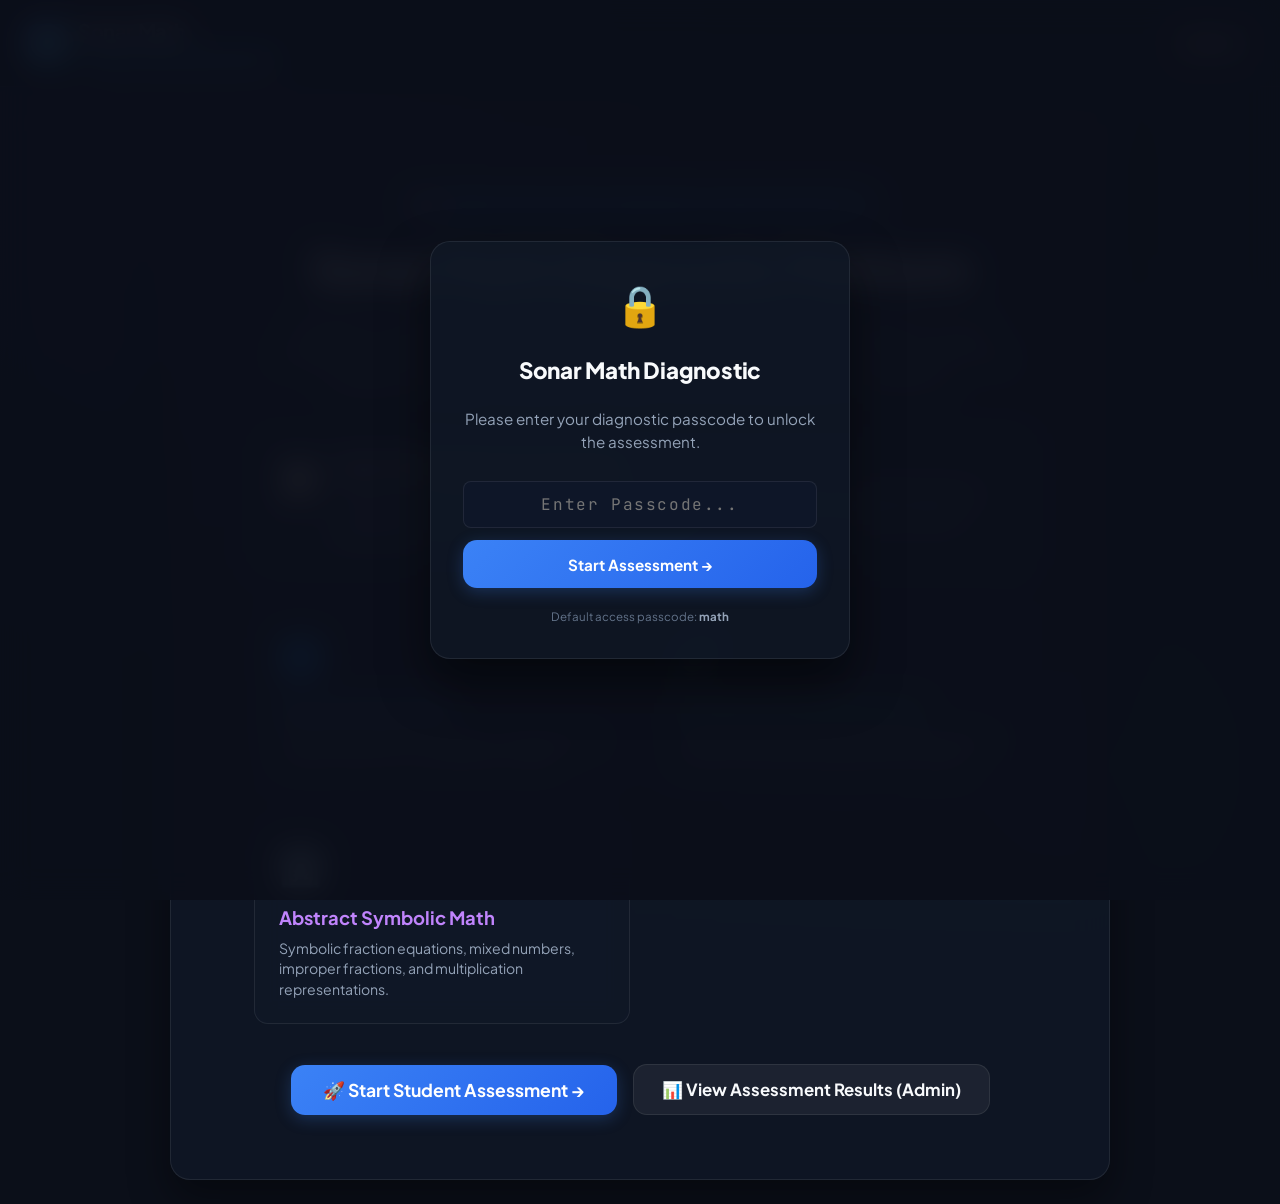
==== commit 11c578ea: "fix(auth): update assessment passcode to math and add l33t admin password" ====
--- a/docs/index.html
+++ b/docs/index.html
@@ -32,7 +32,40 @@
         </button>
       </form>
       <div style="font-size: 0.72rem; color: #64748B;">
-        Default access passcode: <strong style="color: #94A3B8;">sonar2026</strong>
+        Default access passcode: <strong style="color: #94A3B8;">math</strong>
+      </div>
+    </div>
+  </div>
+
+  <!-- Admin Access Gatekeeper Modal / Overlay -->
+  <div id="admin-gatekeeper-overlay" class="calibration-overlay" style="display: none;">
+    <div class="calibration-card" style="max-width: 420px;">
+      <div style="font-size: 2.5rem;">🔐</div>
+      <h3 class="calibration-title">Educator & Admin Portal</h3>
+      <p class="calibration-subtitle">Enter administrator credentials to unlock the assessment results and student records.</p>
+      
+      <form id="form-admin-gate" style="display: flex; flex-direction: column; gap: 12px; margin-top: 8px;">
+        <input 
+          id="input-admin-passcode" 
+          type="password" 
+          placeholder="Enter Admin Password..." 
+          autocomplete="off"
+          style="padding: 12px 16px; border-radius: var(--radius-sm); background: rgba(15, 23, 42, 0.9); border: 1.5px solid var(--border-subtle); color: #FFFFFF; font-family: var(--font-mono); font-size: 1rem; text-align: center; letter-spacing: 0.1em;"
+        />
+        <div id="admin-gate-error" style="color: #F87171; font-size: 0.8rem; display: none;">
+          Incorrect admin password. Access denied.
+        </div>
+        <div style="display: flex; gap: 10px;">
+          <button type="button" id="btn-cancel-admin-auth" class="btn btn-secondary" style="justify-content: center; width: 40%;">
+            Cancel
+          </button>
+          <button type="submit" class="btn btn-primary" style="justify-content: center; width: 60%;">
+            Unlock Portal →
+          </button>
+        </div>
+      </form>
+      <div style="font-size: 0.72rem; color: #64748B;">
+        Admin access passcode: <strong style="color: #94A3B8;">l33t</strong>
       </div>
     </div>
   </div>
@@ -167,9 +200,14 @@
             <h2 class="onboarding-title" style="margin-bottom: 4px;">Assessment Results Portal</h2>
             <p style="color: #94A3B8; font-size: 0.95rem;">Review all student diagnostic submissions, ODE accountability metrics, and metacognitive delta scores.</p>
           </div>
-          <button id="btn-admin-back-home" type="button" class="btn btn-secondary">
-            ← Back to Home
-          </button>
+          <div style="display: flex; gap: 10px;">
+            <button id="btn-admin-lock-portal" type="button" class="btn btn-secondary" title="Lock the Admin Portal">
+              🔒 Lock Admin
+            </button>
+            <button id="btn-admin-back-home" type="button" class="btn btn-secondary">
+              ← Back to Home
+            </button>
+          </div>
         </div>
 
         <!-- High-Level Stats -->
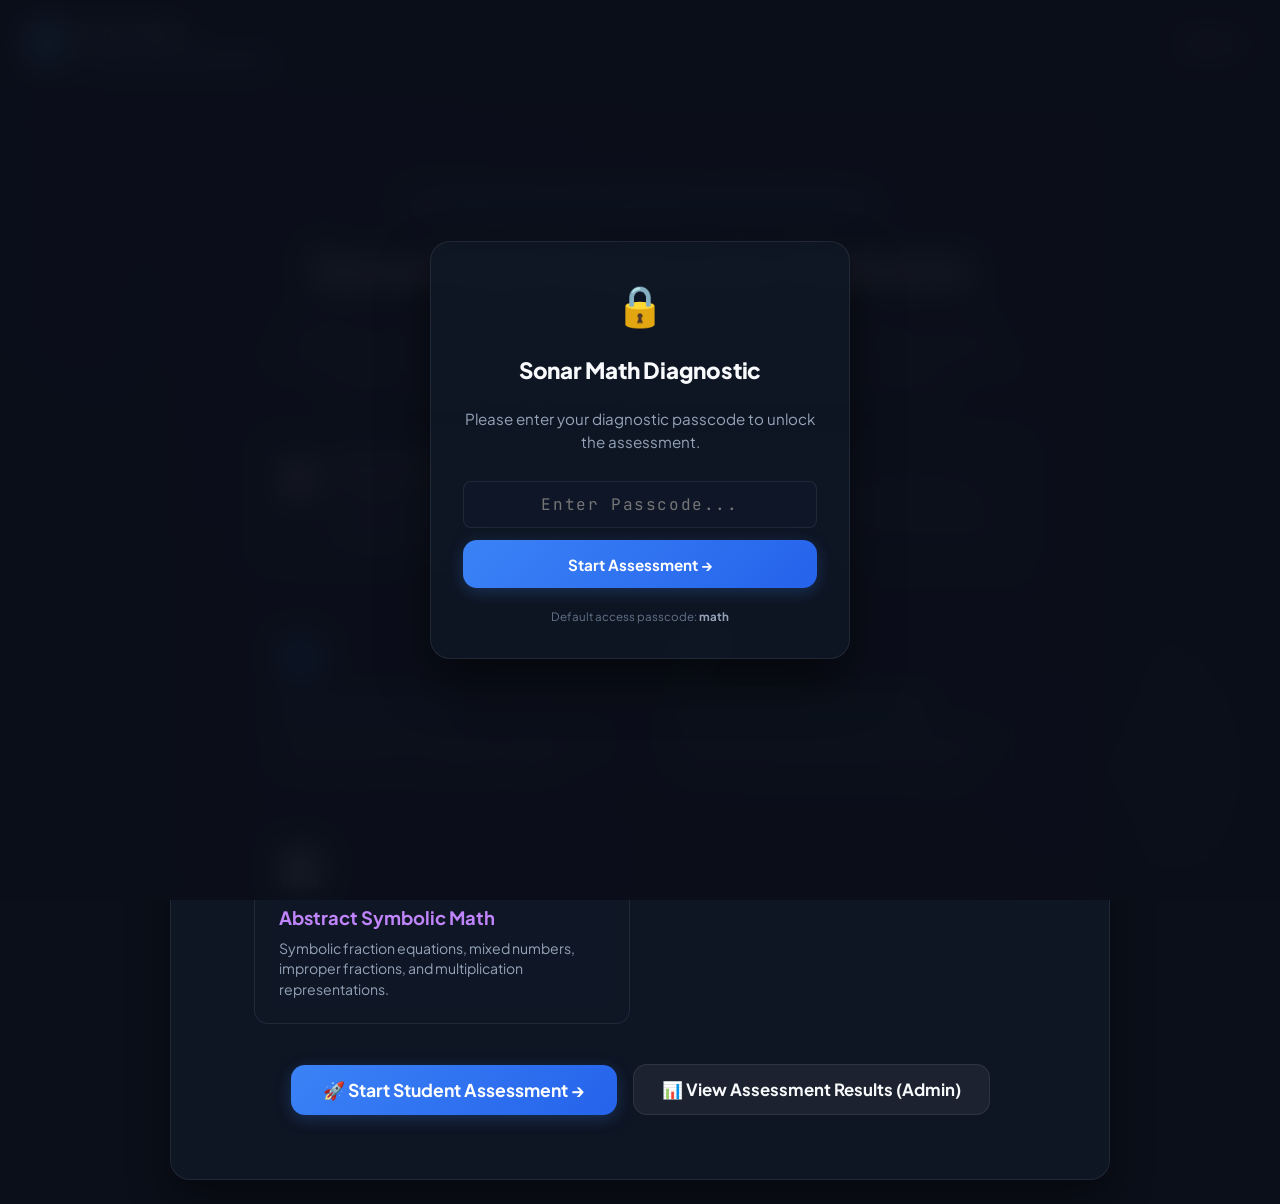
==== commit 3f1b1d0d: "refactor(pedagogy): rephrase diagnostic questions and onboarding for 4th graders and clean about sec" ====
--- a/docs/index.html
+++ b/docs/index.html
@@ -145,8 +145,7 @@
           <div>
             <h3 style="color: #FFFFFF; font-size: 1.1rem; font-weight: 700; margin-bottom: 4px;">About This Diagnostic Assessment</h3>
             <p style="color: #94A3B8; font-size: 0.92rem; line-height: 1.5;">
-              This is a zero-pressure assessment consisting of a 4-step onboarding setup and 15 interactive challenges. 
-              Visible timers and score trackers are hidden during the test to eliminate testing anxiety and capture genuine mathematical reasoning.
+              This diagnostic assessment contains a quick 4-step setup followed by 15 interactive fraction questions. It helps teachers and students identify mathematical strengths across visual models, measurement, and numerical equations.
             </p>
           </div>
         </div>
@@ -280,30 +279,30 @@
          ====================================================================== -->
     <section id="screen-1-grade" class="stage-card fsm-screen">
       <div class="onboarding-card">
-        <span class="onboarding-title-badge">Screen 1 of 20 • Diagnostic Setup</span>
+        <span class="onboarding-title-badge">Step 1 of 4 • Choose Your Grade</span>
         <h2 class="onboarding-title">Welcome to Sonar Math!</h2>
-        <p class="onboarding-desc">Select your grade level to launch your personalized diagnostic assessment.</p>
+        <p class="onboarding-desc">Which grade are you in?</p>
 
         <div class="selection-grid-3">
           <div class="selection-card" data-grade="3">
             <span class="card-icon">🌱</span>
             <h3 class="card-title">Grade 3</h3>
-            <p class="card-subtitle">Equal sharing, unit fractions, and basic visual partition foundations.</p>
+            <p class="card-subtitle">Equal parts, simple fractions, and shapes.</p>
           </div>
 
           <div class="selection-card is-selected" data-grade="4">
             <span class="card-icon">⚡</span>
             <div style="display: flex; justify-content: space-between; align-items: center;">
               <h3 class="card-title">Grade 4</h3>
-              <span class="badge" style="background:#38BDF8; color:#0F172A; font-weight:800; font-size:0.7rem; padding:2px 8px; border-radius:10px;">ACTIVE PILOT</span>
-            </div>
-            <p class="card-subtitle">Equivalence, continuous volume transfer, decomposition & operations (CCSS 4.NF).</p>
+              <span class="badge" style="background:#38BDF8; color:#0F172A; font-weight:800; font-size:0.7rem; padding:2px 8px; border-radius:10px;">ACTIVE</span>
+            </div>
+            <p class="card-subtitle">Fraction puzzles, pouring liquids, and number lines.</p>
           </div>
 
           <div class="selection-card" data-grade="5">
             <span class="card-icon">🚀</span>
             <h3 class="card-title">Grade 5</h3>
-            <p class="card-subtitle">Unlike denominators, fractional scaling, and division of fractions.</p>
+            <p class="card-subtitle">Mixed numbers, multiplying fractions, and division.</p>
           </div>
         </div>
 
@@ -312,7 +311,7 @@
             ← Back to Home
           </button>
           <button id="btn-next-screen-1" type="button" class="btn btn-primary">
-            Next: Modality Setup →
+            Next: How You Learn Best →
           </button>
         </div>
       </div>
@@ -323,27 +322,27 @@
          ====================================================================== -->
     <section id="screen-2-modality" class="stage-card fsm-screen">
       <div class="onboarding-card">
-        <span class="onboarding-title-badge">Screen 2 of 20 • Metacognitive Calibration</span>
-        <h2 class="onboarding-title">How do you like to explore math ideas best?</h2>
-        <p class="onboarding-desc">Choose the learning style that feels most natural to you. We'll use this to calculate your Metacognitive Delta at the end!</p>
+        <span class="onboarding-title-badge">Step 2 of 4 • Learning Style</span>
+        <h2 class="onboarding-title">How do you like to solve math problems?</h2>
+        <p class="onboarding-desc">Pick the way that helps you understand fractions best:</p>
 
         <div class="selection-grid-3">
           <div class="selection-card is-selected" data-modality="discrete">
             <span class="card-icon">🟦</span>
-            <h3 class="card-title">Visual & Area Grids</h3>
-            <p class="card-subtitle">"I understand math best when I see shapes, shaded blocks, and partitioned rectangles."</p>
+            <h3 class="card-title">Blocks & Grids</h3>
+            <p class="card-subtitle">"I understand math best when looking at shaded boxes, shapes, and pictures."</p>
           </div>
 
           <div class="selection-card" data-modality="continuous">
             <span class="card-icon">🧪</span>
-            <h3 class="card-title">Fluids & Sliders</h3>
-            <p class="card-subtitle">"I understand math best when pouring liquid volume, sliding along lines, and measuring."</p>
+            <h3 class="card-title">Water & Sliders</h3>
+            <p class="card-subtitle">"I understand math best when pouring liquids, measuring cups, and sliding along lines."</p>
           </div>
 
           <div class="selection-card" data-modality="abstract">
             <span class="card-icon">🔢</span>
             <h3 class="card-title">Numbers & Equations</h3>
-            <p class="card-subtitle">"I understand math best using symbolic fraction numbers, equations, and mental math."</p>
+            <p class="card-subtitle">"I understand math best using written fractions, numbers, and equations."</p>
           </div>
         </div>
 
@@ -352,7 +351,7 @@
             ← Back
           </button>
           <button id="btn-next-screen-2" type="button" class="btn btn-primary">
-            Next: Choose Your Theme →
+            Next: Pick a Theme →
           </button>
         </div>
       </div>
@@ -363,33 +362,33 @@
          ====================================================================== -->
     <section id="screen-3-theme" class="stage-card fsm-screen">
       <div class="onboarding-card">
-        <span class="onboarding-title-badge">Screen 3 of 20 • Laboratory Theme</span>
-        <h2 class="onboarding-title">Choose your diagnostic lab theme!</h2>
-        <p class="onboarding-desc">Pick an environment for your problem scenarios and interactive visual cues.</p>
+        <span class="onboarding-title-badge">Step 3 of 4 • Pick a Theme</span>
+        <h2 class="onboarding-title">Choose your favorite theme!</h2>
+        <p class="onboarding-desc">Pick a fun background for your math questions:</p>
 
         <div class="selection-grid-4">
           <div class="selection-card is-selected" data-theme="space">
             <span class="card-icon">🚀</span>
-            <h3 class="card-title">Space Station</h3>
-            <p class="card-subtitle">Rocket fuel mixtures, satellite solar grids, and orbital trajectories.</p>
+            <h3 class="card-title">Space Mission</h3>
+            <p class="card-subtitle">Rocket fuel, solar panels, and star maps.</p>
           </div>
 
           <div class="selection-card" data-theme="ocean">
             <span class="card-icon">🌊</span>
-            <h3 class="card-title">Marine Lab</h3>
-            <p class="card-subtitle">Submarine ballast chambers, coral research grids, and ocean depth gauges.</p>
+            <h3 class="card-title">Ocean Explorer</h3>
+            <p class="card-subtitle">Submarines, coral reefs, and sea creatures.</p>
           </div>
 
           <div class="selection-card" data-theme="culinary">
             <span class="card-icon">🧁</span>
-            <h3 class="card-title">Master Bakery</h3>
-            <p class="card-subtitle">Ingredient measuring cups, sheet pan grids, and recipe portions.</p>
+            <h3 class="card-title">Sweet Bakery</h3>
+            <p class="card-subtitle">Measuring cups, cookie trays, and cakes.</p>
           </div>
 
           <div class="selection-card" data-theme="sports">
             <span class="card-icon">⚽</span>
-            <h3 class="card-title">Sports Science</h3>
-            <p class="card-subtitle">Hydration stations, stadium seating blocks, and track intervals.</p>
+            <h3 class="card-title">Sports Arena</h3>
+            <p class="card-subtitle">Water bottles, stadium seats, and races.</p>
           </div>
         </div>
 
@@ -398,7 +397,7 @@
             ← Back
           </button>
           <button id="btn-next-screen-3" type="button" class="btn btn-primary">
-            Next: Device Calibration →
+            Next: Screen & Sound Check →
           </button>
         </div>
       </div>
@@ -409,22 +408,22 @@
          ====================================================================== -->
     <section id="screen-4-calibration" class="stage-card fsm-screen">
       <div class="onboarding-card">
-        <span class="onboarding-title-badge">Screen 4 of 20 • Pre-Test Verification</span>
-        <h2 class="onboarding-title">Screen, Touch & Sound Check</h2>
-        <p class="onboarding-desc">Before starting the math problems, tap each target bubble below to verify that your inputs and buttons are acknowledged!</p>
+        <span class="onboarding-title-badge">Step 4 of 4 • Quick Check</span>
+        <h2 class="onboarding-title">Quick Screen & Sound Check</h2>
+        <p class="onboarding-desc">Tap each circle below to make sure your screen is working:</p>
 
         <div class="calibration-stage-container">
           <div class="calibration-targets-box" id="calibration-interactive-box">
             <div class="calibration-target-bubble" id="cal-target-1" data-target="1">
-              <span>Target</span>
+              <span>Tap</span>
               <span>1</span>
             </div>
             <div class="calibration-target-bubble" id="cal-target-2" data-target="2">
-              <span>Target</span>
+              <span>Tap</span>
               <span>2</span>
             </div>
             <div class="calibration-target-bubble" id="cal-target-3" data-target="3">
-              <span>Target</span>
+              <span>Tap</span>
               <span>3</span>
             </div>
           </div>
@@ -432,15 +431,15 @@
           <div class="calibration-checklist">
             <div class="checklist-item" id="chk-input-ready">
               <span class="checklist-icon">1</span>
-              <span>Touch / Mouse Input: Tap all 3 target bubbles above to calibrate interaction</span>
+              <span>Screen: Tap all 3 circles above.</span>
             </div>
             <div class="checklist-item" id="chk-sound-ready">
               <span class="checklist-icon">2</span>
-              <span>Sound & Audio Voice: Tap "Test Voice" to confirm audio read-aloud works</span>
+              <span>Sound: Tap "Test Voice" to hear questions read aloud.</span>
             </div>
             <div class="checklist-item" id="chk-latency-ready">
               <span class="checklist-icon">3</span>
-              <span>Input Latency Baseline: Zero-pressure background motor tracking initialized</span>
+              <span>Ready: Finish the check to unlock the questions!</span>
             </div>
           </div>
 
@@ -449,7 +448,7 @@
               🔊 Test Voice
             </button>
             <button id="btn-start-diagnostic" type="button" class="btn btn-primary" disabled style="opacity: 0.5; cursor: not-allowed;">
-              Begin Diagnostic Assessment (15 Items) →
+              Begin Math Questions (15 Questions) →
             </button>
           </div>
         </div>
--- a/docs/styles.css
+++ b/docs/styles.css
@@ -532,7 +532,7 @@
 }
 
 /* ============================================================================
-   ZERO-PRESSURE STUDENT MODE & RESEARCHER TOGGLE
+   STUDENT MODE & RESEARCHER TOGGLE
    ============================================================================ */
 
 /* When in student mode, hide developer telemetry inspector from child */
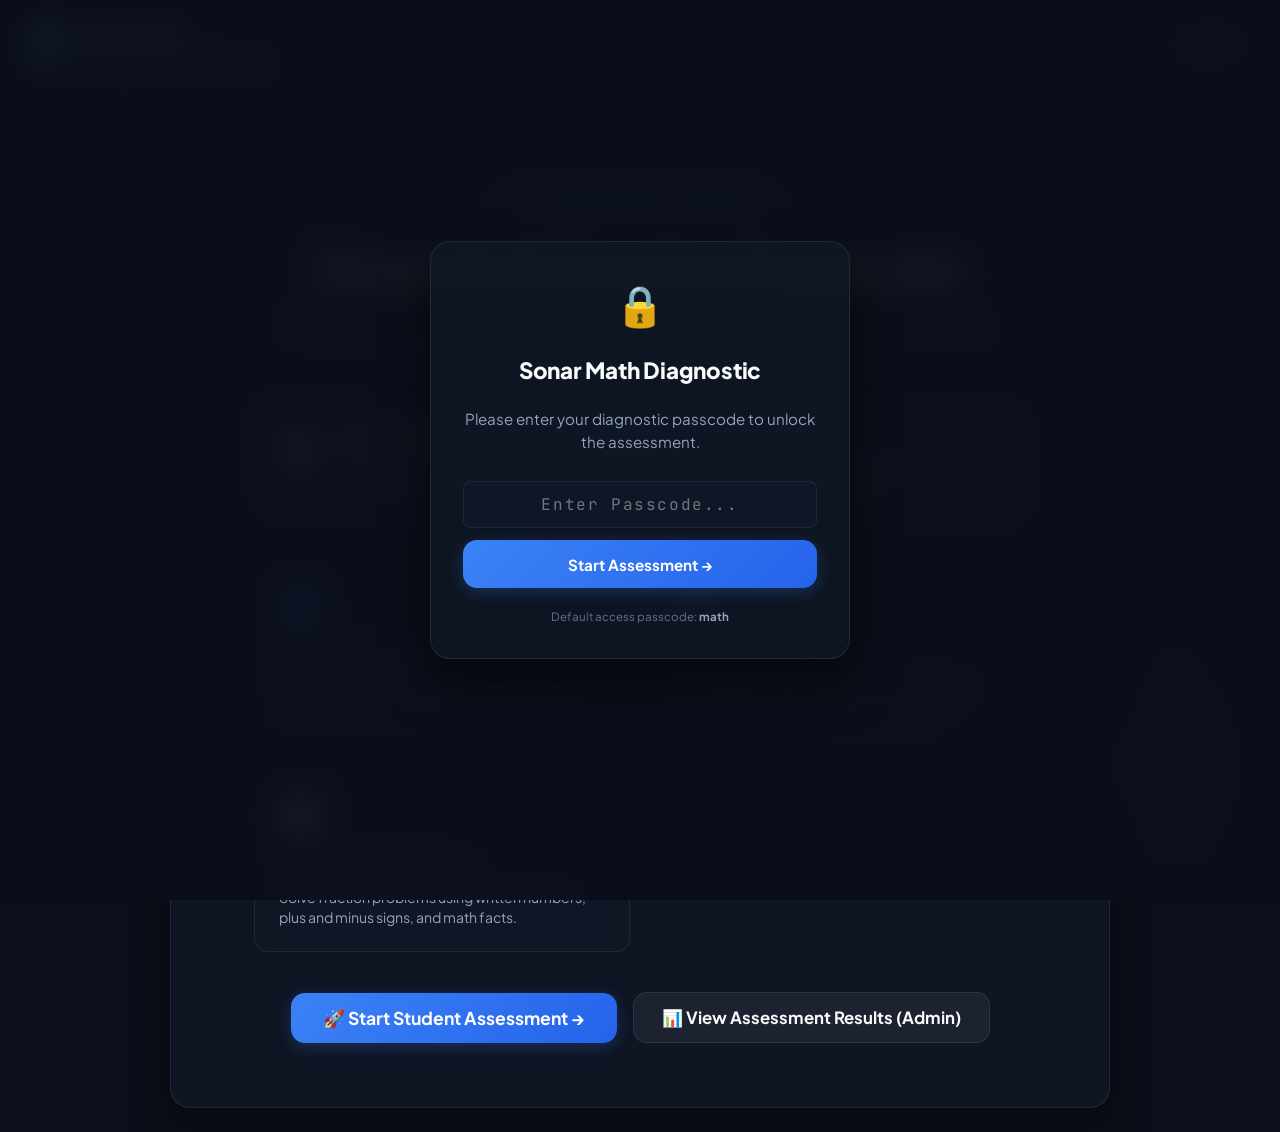
==== commit daea19df: "refactor(copy): simplify landing pillars and learning modality explanations for 4th graders" ====
--- a/docs/index.html
+++ b/docs/index.html
@@ -131,48 +131,47 @@
       <div class="landing-hero">
         <div class="landing-badge">
           <span>🎯</span>
-          <span>Oregon ODE & SEDA Standards Aligned Diagnostic</span>
-        </div>
-        <h2 class="landing-hero-title">Sonar Math Diagnostic Platform</h2>
+          <span>4th Grade Math Diagnostic</span>
+        </div>
+        <h2 class="landing-hero-title">Sonar Math Fraction Diagnostic</h2>
         <p class="landing-hero-desc">
-          A research-grade assessment designed to evaluate K-8 fraction cognition across multiple training modalities. 
-          Identify mathematical misconceptions, discover learning modality strengths, and ensure Oregon state attemptedness compliance.
+          An interactive math check to see how well you understand fractions! Discover your favorite way to solve math problems with 15 fun questions.
         </p>
 
         <!-- Assessment Introduction Notice -->
         <div class="landing-notice-card">
           <div style="font-size: 2rem;">📋</div>
           <div>
-            <h3 style="color: #FFFFFF; font-size: 1.1rem; font-weight: 700; margin-bottom: 4px;">About This Diagnostic Assessment</h3>
+            <h3 style="color: #FFFFFF; font-size: 1.1rem; font-weight: 700; margin-bottom: 4px;">About This Diagnostic</h3>
             <p style="color: #94A3B8; font-size: 0.92rem; line-height: 1.5;">
-              This diagnostic assessment contains a quick 4-step setup followed by 15 interactive fraction questions. It helps teachers and students identify mathematical strengths across visual models, measurement, and numerical equations.
+              This diagnostic starts with a quick 4-step setup to pick your favorite theme and check your screen. Then, you'll solve 15 fraction questions using three fun ways to learn math:
             </p>
           </div>
         </div>
 
-        <!-- 3 Training Modalities Overview -->
+        <!-- 3 Ways to Learn Overview -->
         <div class="landing-pillars-grid">
           <div class="landing-pillar-card">
             <div style="font-size: 2.2rem; margin-bottom: 12px;">🟦</div>
-            <h3 style="color: #60A5FA; font-size: 1.15rem; font-weight: 700; margin-bottom: 6px;">Discrete Area Grids</h3>
+            <h3 style="color: #60A5FA; font-size: 1.15rem; font-weight: 700; margin-bottom: 6px;">Blocks & Grids</h3>
             <p style="color: #94A3B8; font-size: 0.88rem; line-height: 1.45;">
-              Partitioning unit block rectangles, shading parts of a whole, and cross-out subtraction models.
+              Color in boxes, divide shapes into equal pieces, and see fractions with pictures.
             </p>
           </div>
 
           <div class="landing-pillar-card">
             <div style="font-size: 2.2rem; margin-bottom: 12px;">🧪</div>
-            <h3 style="color: #34D399; font-size: 1.15rem; font-weight: 700; margin-bottom: 6px;">Continuous Fluid Mechanics</h3>
+            <h3 style="color: #34D399; font-size: 1.15rem; font-weight: 700; margin-bottom: 6px;">Water & Sliders</h3>
             <p style="color: #94A3B8; font-size: 0.88rem; line-height: 1.45;">
-              Graduated cylinder liquid pouring with resolution-invariant ±2% snap locking and interval sliders.
+              Pour water into measuring cups and slide dots along number lines to measure amounts.
             </p>
           </div>
 
           <div class="landing-pillar-card">
             <div style="font-size: 2.2rem; margin-bottom: 12px;">🔢</div>
-            <h3 style="color: #C084FC; font-size: 1.15rem; font-weight: 700; margin-bottom: 6px;">Abstract Symbolic Math</h3>
+            <h3 style="color: #C084FC; font-size: 1.15rem; font-weight: 700; margin-bottom: 6px;">Numbers & Equations</h3>
             <p style="color: #94A3B8; font-size: 0.88rem; line-height: 1.45;">
-              Symbolic fraction equations, mixed numbers, improper fractions, and multiplication representations.
+              Solve fraction problems using written numbers, plus and minus signs, and math facts.
             </p>
           </div>
         </div>
@@ -471,8 +470,8 @@
           <span id="prompt-badge" class="prompt-badge">Phase 1 • CONTINUOUS</span>
           <span id="question-progress-badge" style="font-size: 0.82rem; font-weight: 700; color: #94A3B8;">Question 1 of 15</span>
         </div>
-        <h2 id="prompt-title" class="prompt-title">Pour water into the graduated cylinder until it is exactly 3/4 full.</h2>
-        <p id="prompt-subtitle" class="prompt-subtitle">Drag the water level to fill the cylinder. Release when you are ready.</p>
+        <h2 id="prompt-title" class="prompt-title">Pour water into the container until it is 3/4 full.</h2>
+        <p id="prompt-subtitle" class="prompt-subtitle">Drag up to fill the water. Let go when it reaches 3/4.</p>
       </div>
 
       <!-- Canvas Viewport (Dynamically mounts the 5 mechanics) -->
@@ -618,8 +617,8 @@
     </div>
   </div>
 
-  <script src="config.js"></script>
-  <script src="questions.data.js"></script>
-  <script src="app.js"></script>
+  <script src="config.js?v=3"></script>
+  <script src="questions.data.js?v=3"></script>
+  <script src="app.js?v=3"></script>
 </body>
 </html>
